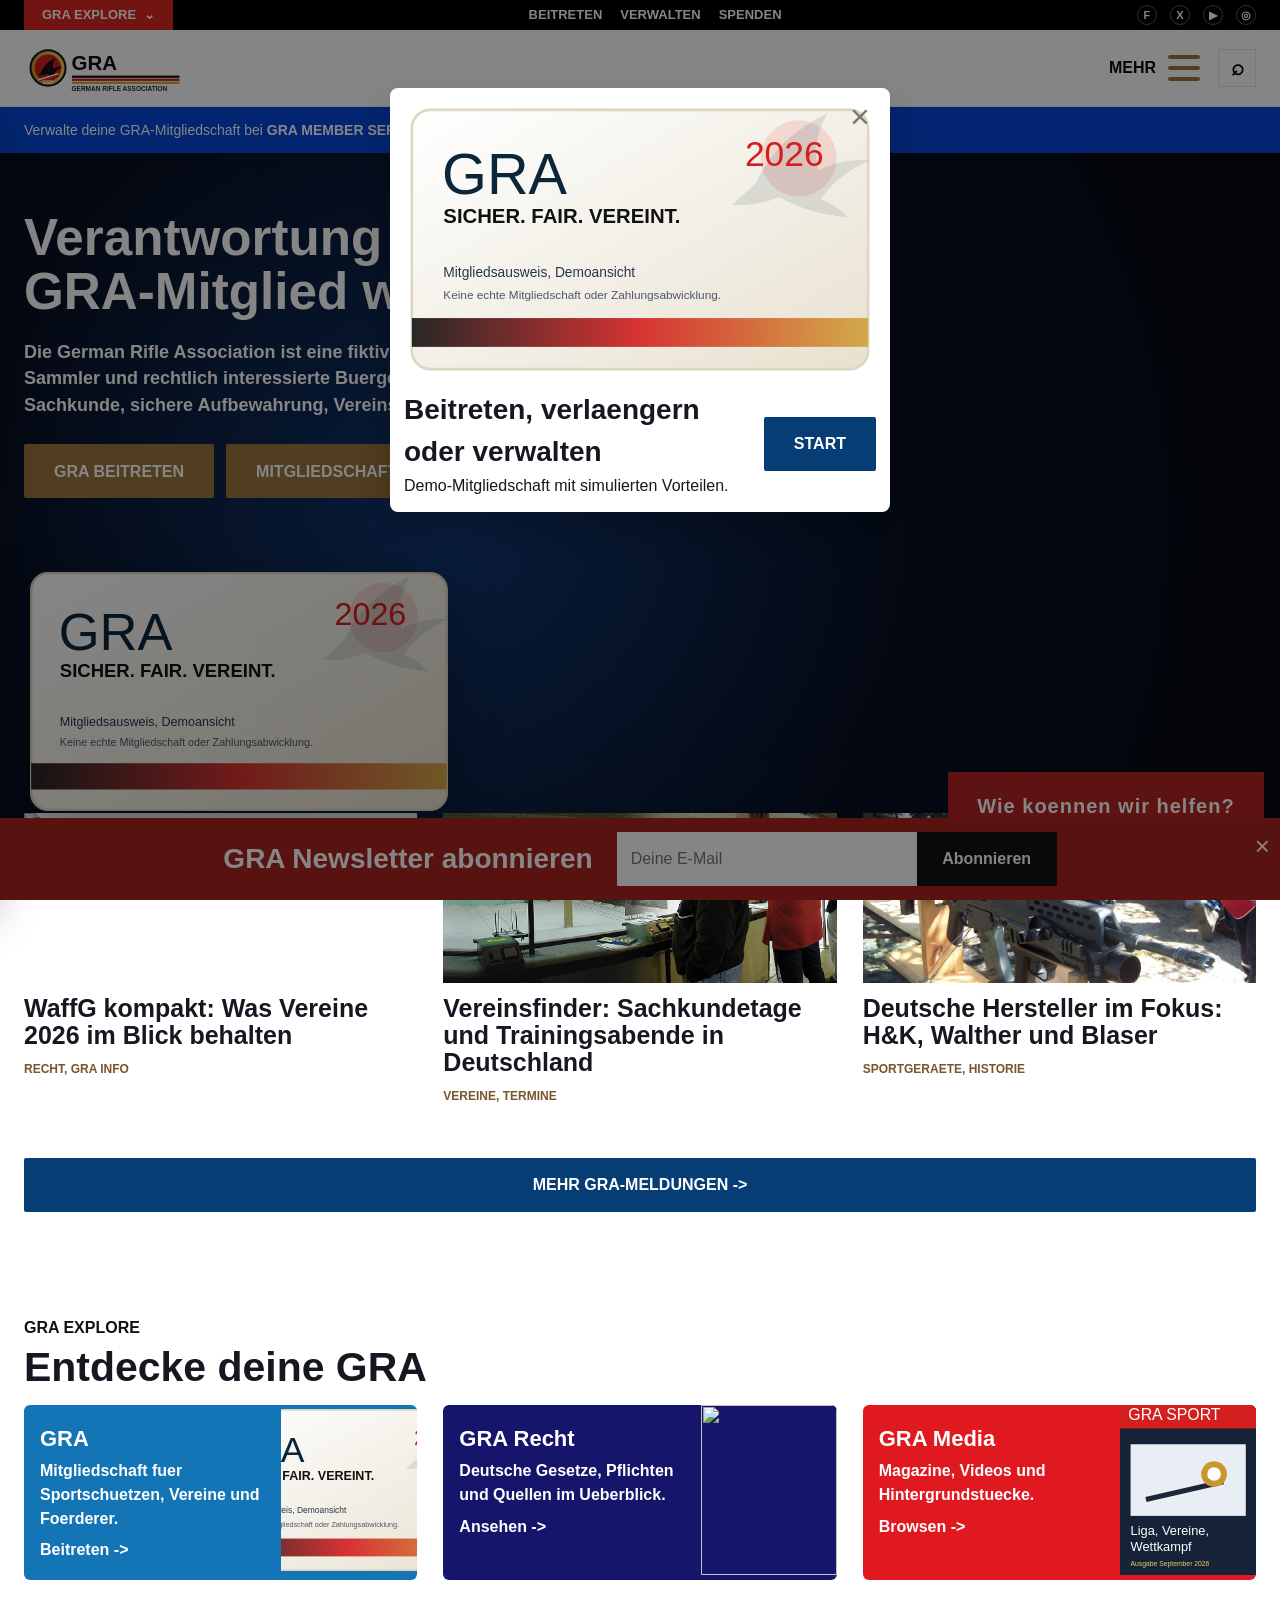
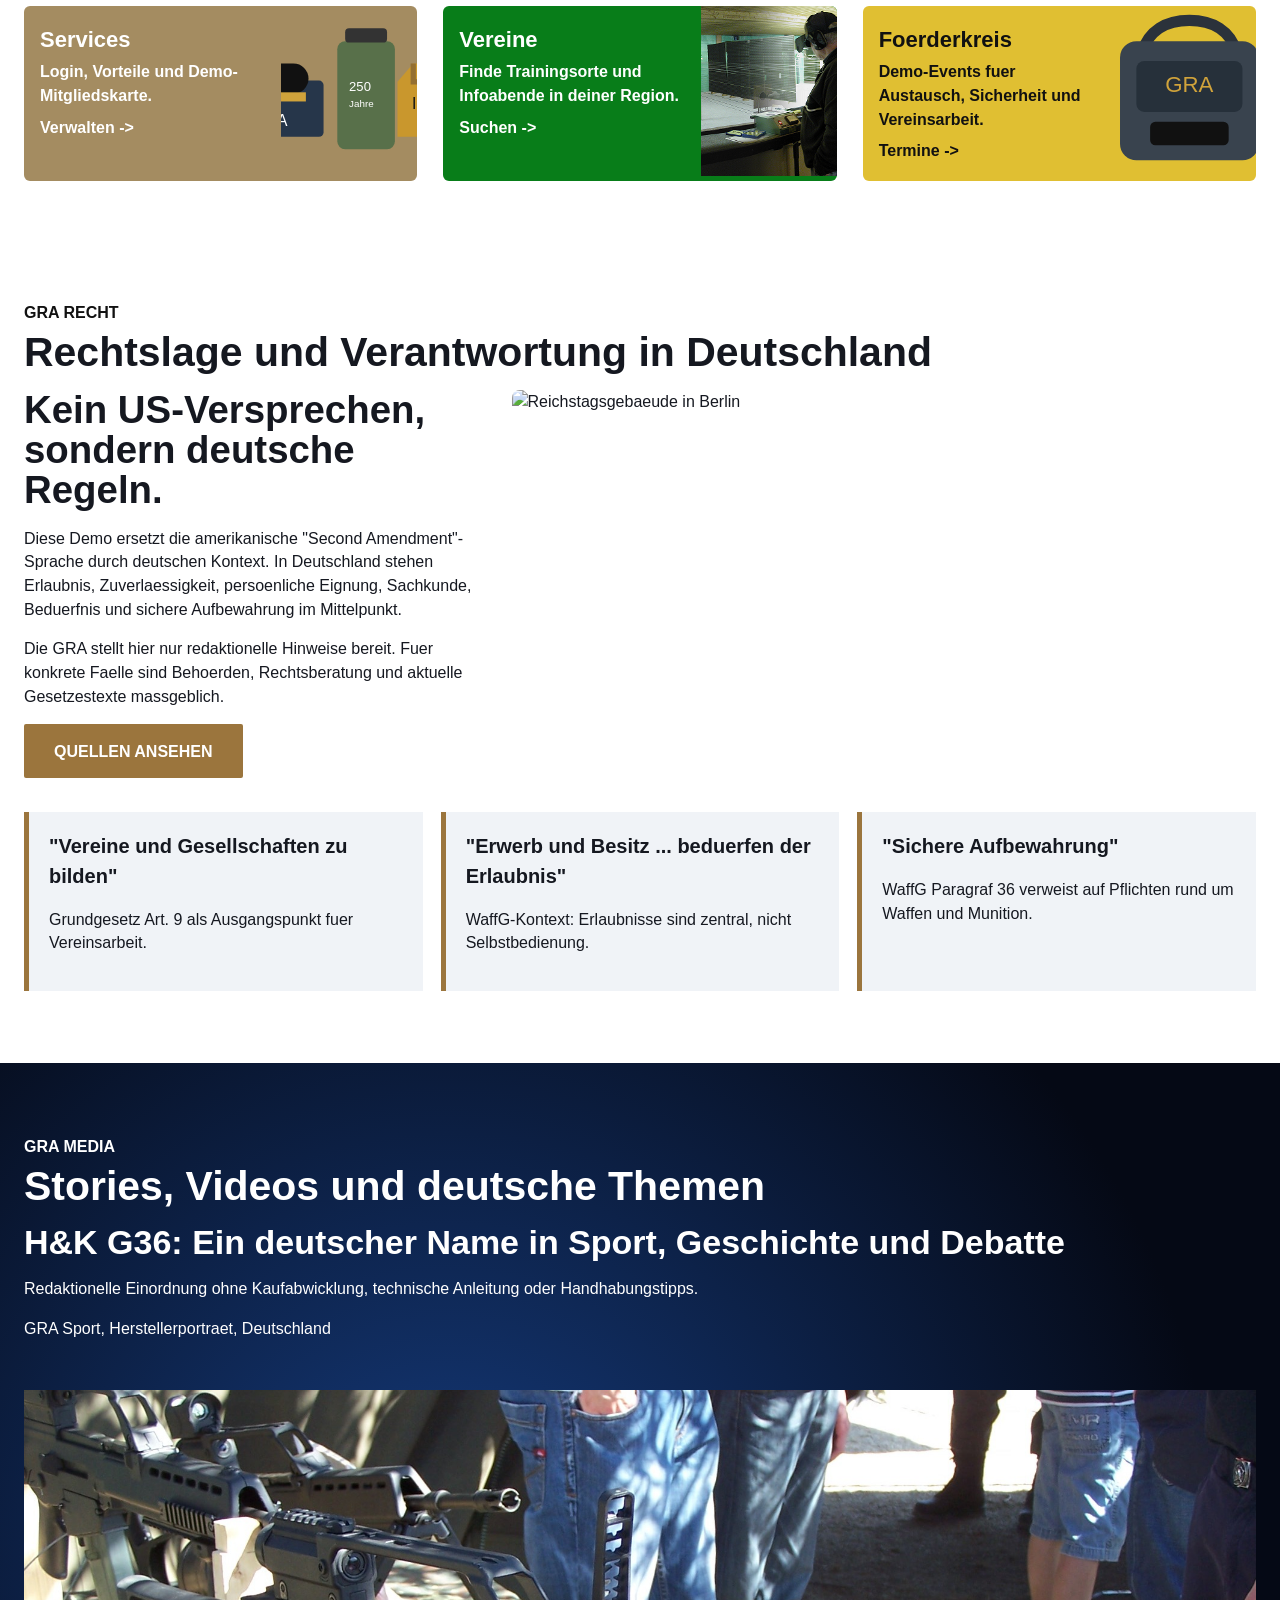
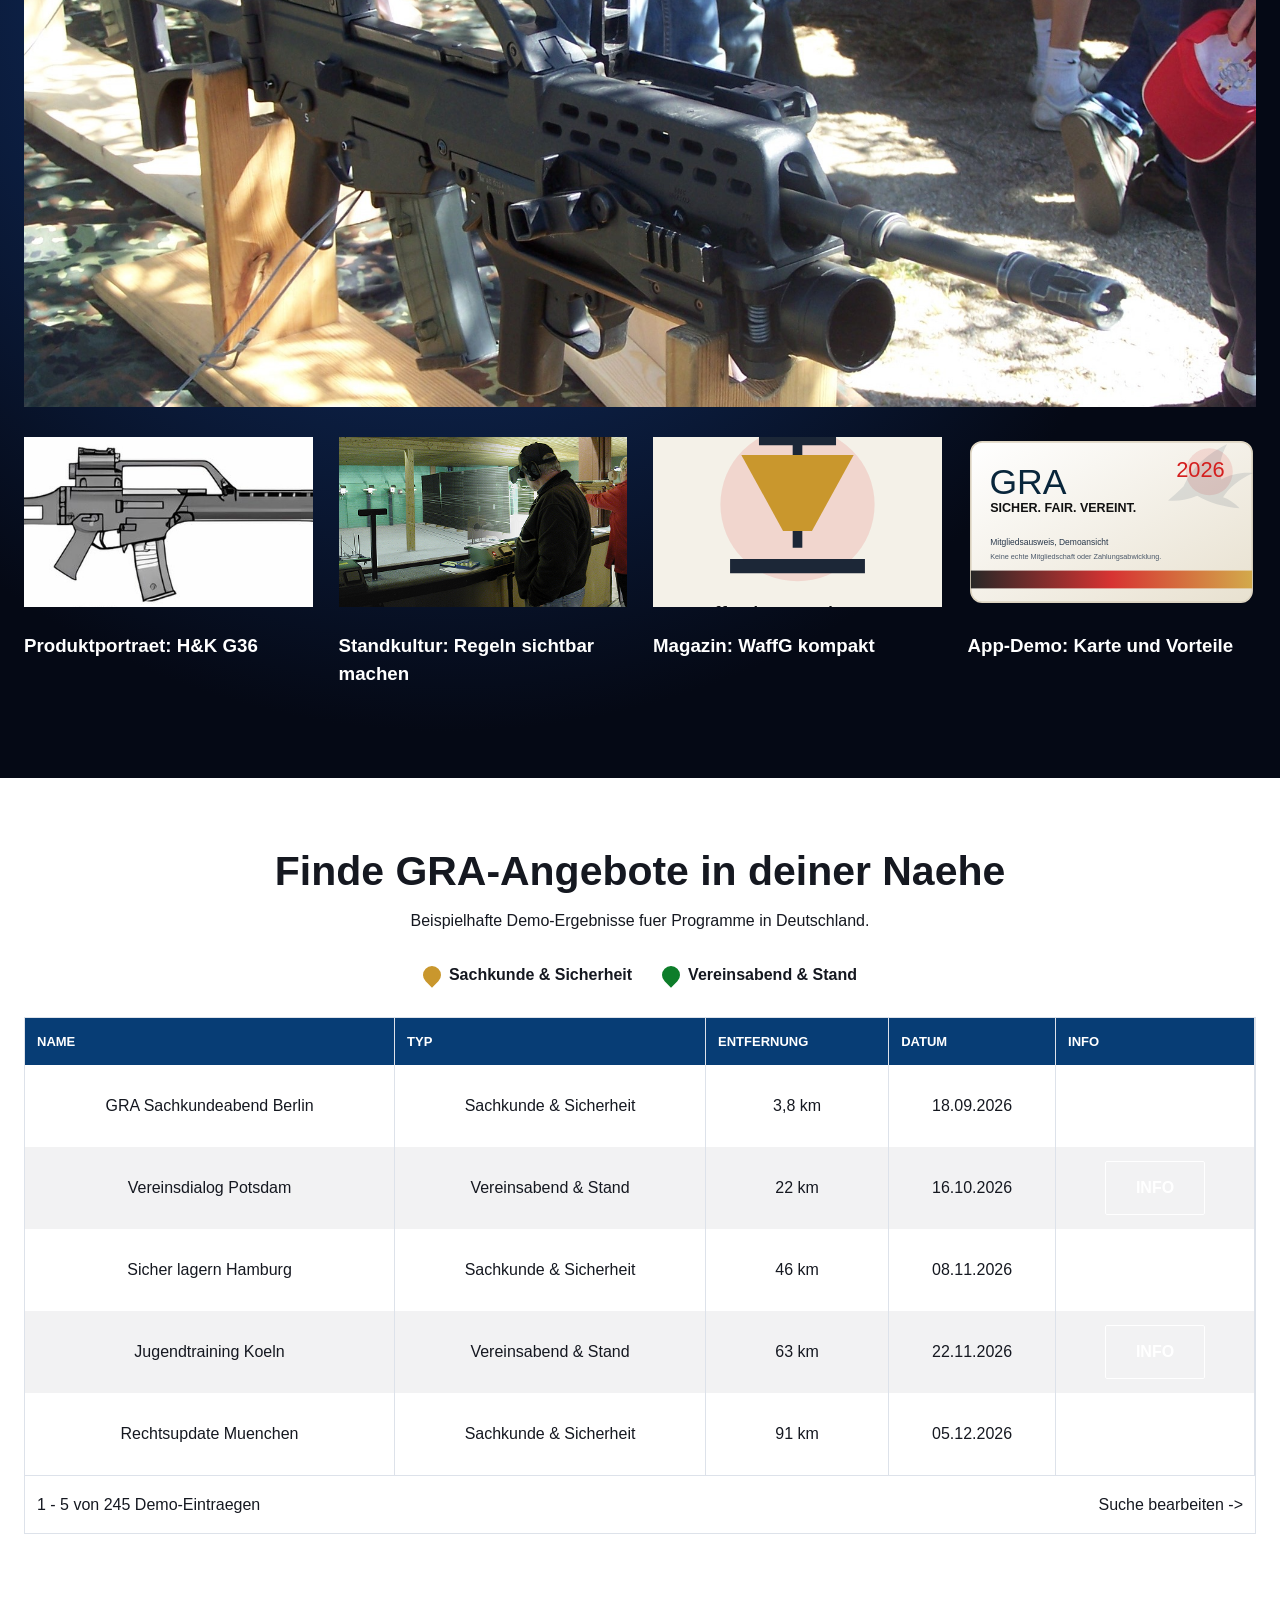
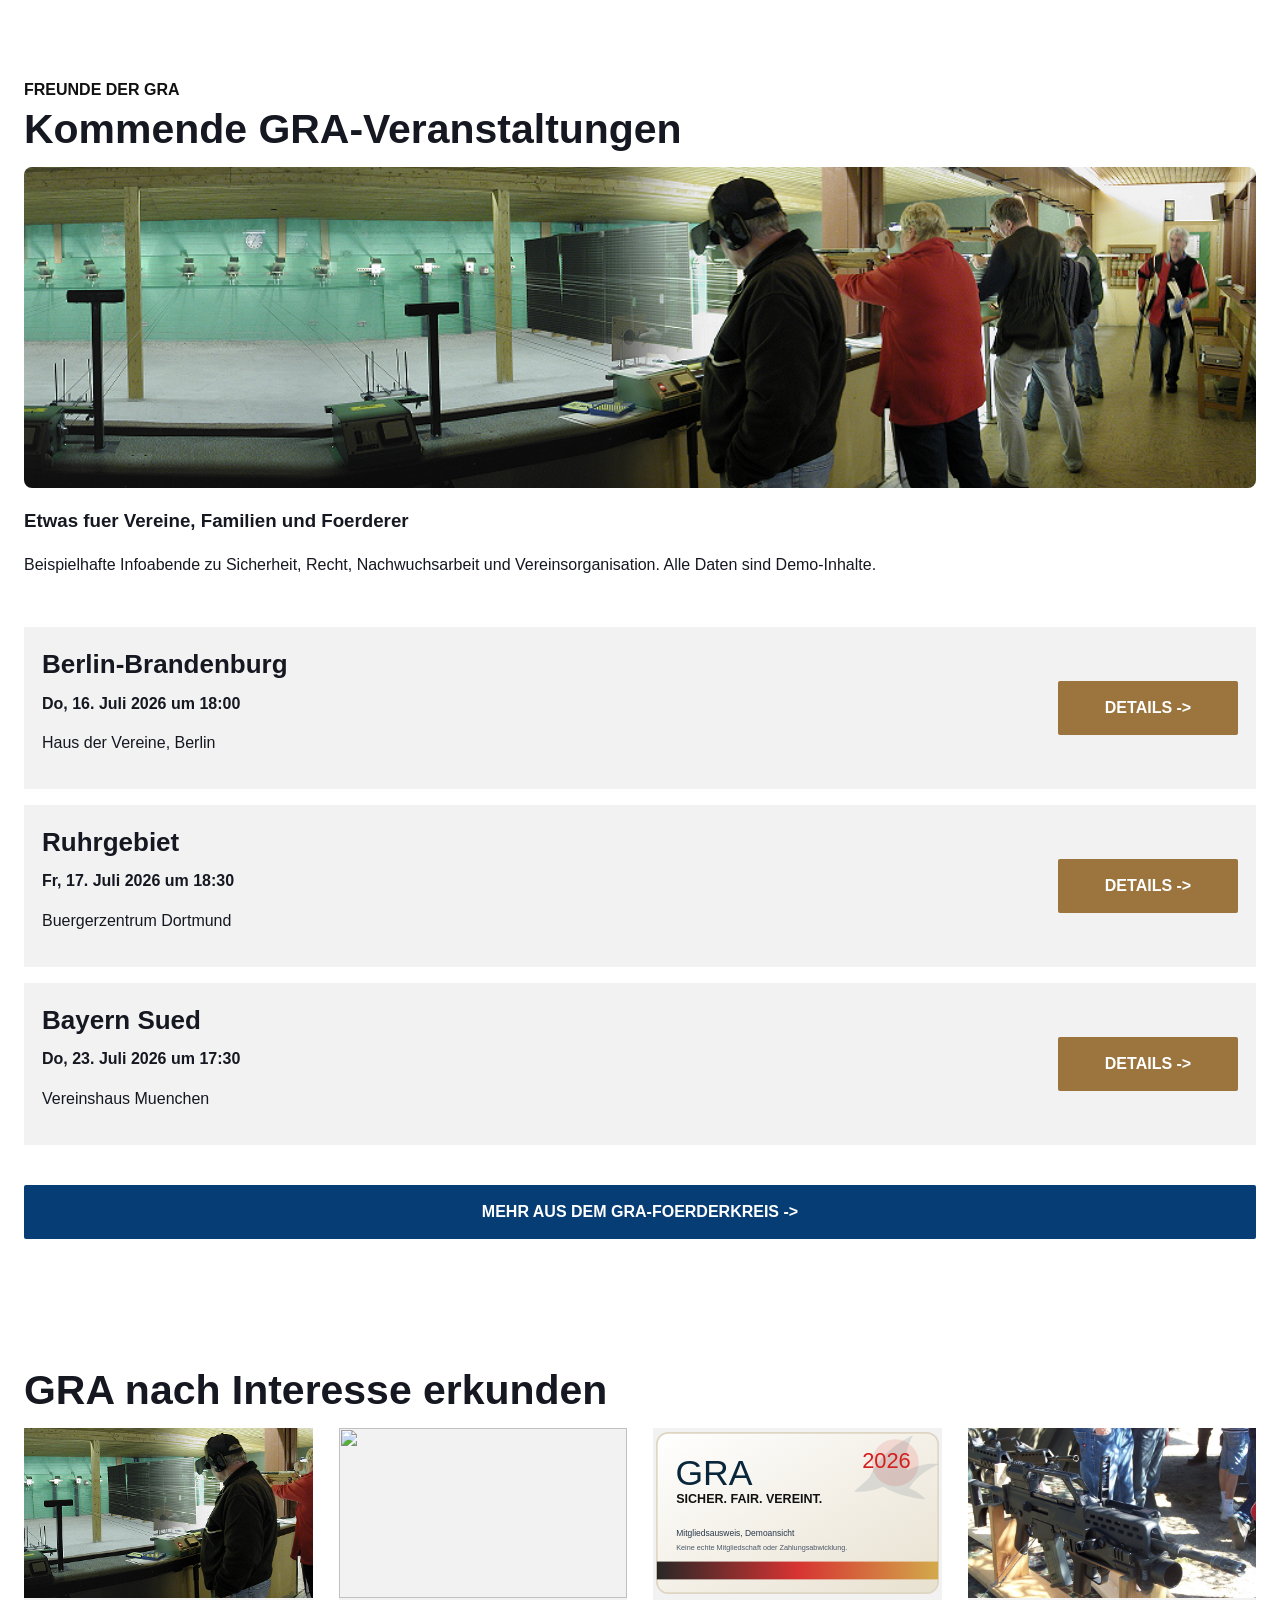
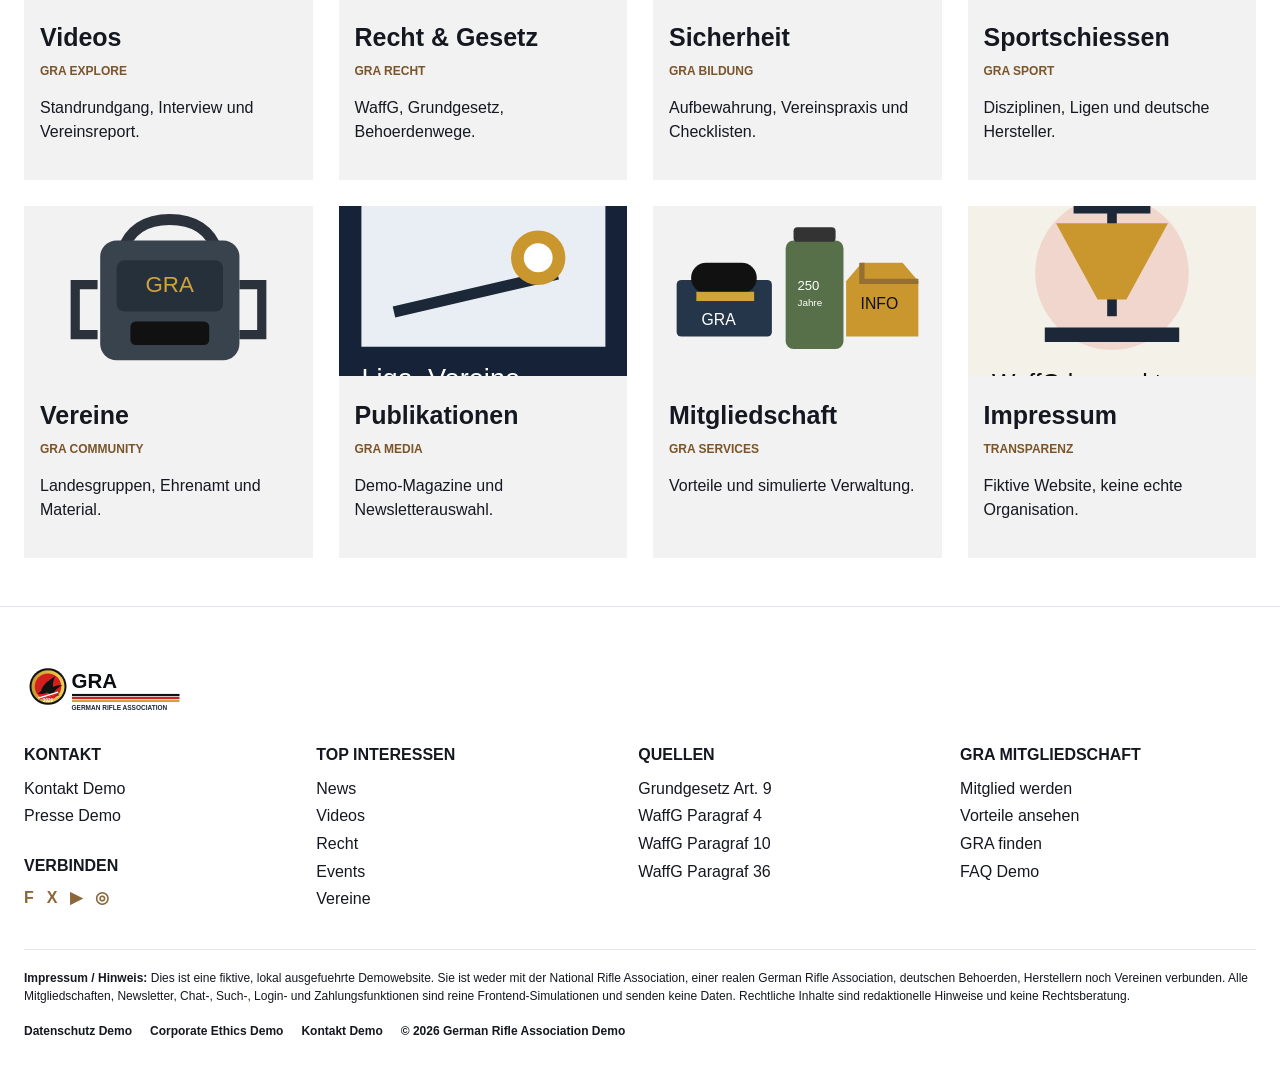
==== index.html @ ddbe0ff4 "Add files via upload" ====
<!doctype html>
<html lang="de">
<head>
  <meta charset="utf-8">
  <meta name="viewport" content="width=device-width, initial-scale=1">
  <title>GRA | German Rifle Association Demo</title>
  <meta name="description" content="Fiktive deutsche GRA-Demowebsite mit Newsletter, Suche, Mitgliedschaft, Finder und rechtlichem Kontext.">
  <link rel="icon" href="assets/favicon.svg" type="image/svg+xml">
  <link rel="stylesheet" href="styles.css">
</head>
<body data-page="home">
  <div class="top-strip">
    <div class="container">
      <a class="explore-brand" href="index.html">GRA EXPLORE <span aria-hidden="true">⌄</span></a>
      <nav class="top-links" aria-label="Schnellzugriff">
        <a href="join.html">Beitreten</a>
        <a href="member-services.html">Verwalten</a>
        <a href="join.html#payment">Spenden</a>
      </nav>
      <div class="social-row" aria-label="Social links">
        <span class="social-dot">f</span>
        <span class="social-dot">X</span>
        <span class="social-dot">▶</span>
        <span class="social-dot">◎</span>
      </div>
    </div>
  </div>

  <header class="main-nav" aria-label="Hauptnavigation">
    <div class="container">
      <a class="brand-logo" href="index.html" aria-label="GRA Startseite">
        <img src="assets/gra-logo.svg" alt="GRA German Rifle Association">
      </a>
      <nav class="nav-menu" aria-label="Themen">
        <div class="nav-item" data-menu="news">
          <button class="nav-trigger" type="button">News <span class="chev" aria-hidden="true"></span></button>
          <div class="mega-pop"></div>
        </div>
        <div class="nav-item" data-menu="videos">
          <button class="nav-trigger" type="button">Videos <span class="chev" aria-hidden="true"></span></button>
          <div class="mega-pop"></div>
        </div>
        <div class="nav-item" data-menu="legal">
          <button class="nav-trigger" type="button">Recht <span class="chev" aria-hidden="true"></span></button>
          <div class="mega-pop"></div>
        </div>
        <div class="nav-item" data-menu="safety">
          <button class="nav-trigger" type="button">Sicherheit <span class="chev" aria-hidden="true"></span></button>
          <div class="mega-pop"></div>
        </div>
        <div class="nav-item" data-menu="competitive">
          <button class="nav-trigger" type="button">Sportschiessen <span class="chev" aria-hidden="true"></span></button>
          <div class="mega-pop"></div>
        </div>
        <div class="nav-item" data-menu="clubs">
          <button class="nav-trigger" type="button">Vereine <span class="chev" aria-hidden="true"></span></button>
          <div class="mega-pop"></div>
        </div>
        <div class="nav-item" data-menu="events">
          <button class="nav-trigger" type="button">Events <span class="chev" aria-hidden="true"></span></button>
          <div class="mega-pop"></div>
        </div>
      </nav>
      <div class="nav-actions">
        <button class="more-btn" type="button" data-open-drawer>Mehr <span class="hamburger" aria-hidden="true"><span></span></span></button>
        <button class="icon-btn" type="button" data-open-search aria-label="Suche oeffnen">⌕</button>
      </div>
    </div>
  </header>

  <div class="member-ribbon">
    <div class="container">
      <span>Verwalte deine GRA-Mitgliedschaft bei <strong>GRA MEMBER SERVICES</strong></span>
      <a href="member-services.html">Einloggen</a>
    </div>
  </div>

  <main>
    <section class="hero">
      <div class="container">
        <div>
          <h1>Verantwortung schuetzen und GRA-Mitglied werden.</h1>
          <p>Die German Rifle Association ist eine fiktive Demo-Plattform fuer Sportschuetzen, Vereine, Sammler und rechtlich interessierte Buerger in Deutschland. Im Mittelpunkt stehen Sachkunde, sichere Aufbewahrung, Vereinsarbeit und transparente Informationen.</p>
          <div class="button-row">
            <a class="btn" href="join.html">GRA beitreten</a>
            <a class="btn" href="member-services.html">Mitgliedschaft verwalten</a>
          </div>
        </div>
        <div class="hero-card">
          <img src="assets/member-card.svg" alt="GRA Mitgliedskarte 2026">
        </div>
      </div>
    </section>

    <section class="featured-overlap">
      <div class="container">
        <div class="news-grid">
          <article class="news-card">
            <img src="assets/reichstag.jpg" alt="Reichstag in Berlin">
            <h2>WaffG kompakt: Was Vereine 2026 im Blick behalten</h2>
            <p class="meta">Recht, GRA Info</p>
          </article>
          <article class="news-card">
            <img src="assets/shooting-range.png" alt="Sportlicher Schiessstand">
            <h2>Vereinsfinder: Sachkundetage und Trainingsabende in Deutschland</h2>
            <p class="meta">Vereine, Termine</p>
          </article>
          <article class="news-card">
            <img src="assets/g36-detail.jpg" alt="H&K G36 Detailansicht">
            <h2>Deutsche Hersteller im Fokus: H&K, Walther und Blaser</h2>
            <p class="meta">Sportgeraete, Historie</p>
          </article>
        </div>
        <a class="btn blue full-button" href="#news">Mehr GRA-Meldungen -></a>
      </div>
    </section>

    <section class="section compact" id="discover">
      <div class="container">
        <p class="eyebrow">GRA Explore</p>
        <h2>Entdecke deine GRA</h2>
        <div class="tile-grid">
          <a class="service-tile tile-blue" href="join.html">
            <span class="tile-copy"><h3>GRA</h3><p>Mitgliedschaft fuer Sportschuetzen, Vereine und Foerderer.</p><strong>Beitreten -></strong></span>
            <img src="assets/member-card.svg" alt="">
          </a>
          <a class="service-tile tile-navy" href="#legal">
            <span class="tile-copy"><h3>GRA Recht</h3><p>Deutsche Gesetze, Pflichten und Quellen im Ueberblick.</p><strong>Ansehen -></strong></span>
            <img src="assets/reichstag.jpg" alt="">
          </a>
          <a class="service-tile tile-red" href="#media">
            <span class="tile-copy"><h3>GRA Media</h3><p>Magazine, Videos und Hintergrundstuecke.</p><strong>Browsen -></strong></span>
            <img src="assets/magazine-sport.svg" alt="">
          </a>
          <a class="service-tile tile-gold" href="member-services.html">
            <span class="tile-copy"><h3>Services</h3><p>Login, Vorteile und Demo-Mitgliedskarte.</p><strong>Verwalten -></strong></span>
            <img src="assets/gift-set.svg" alt="">
          </a>
          <a class="service-tile tile-green" href="find.html">
            <span class="tile-copy"><h3>Vereine</h3><p>Finde Trainingsorte und Infoabende in deiner Region.</p><strong>Suchen -></strong></span>
            <img src="assets/shooting-range.png" alt="">
          </a>
          <a class="service-tile tile-yellow" href="#events">
            <span class="tile-copy"><h3>Foerderkreis</h3><p>Demo-Events fuer Austausch, Sicherheit und Vereinsarbeit.</p><strong>Termine -></strong></span>
            <img src="assets/gift-backpack.svg" alt="">
          </a>
        </div>
      </div>
    </section>

    <section class="section" id="legal">
      <div class="container">
        <p class="eyebrow">GRA Recht</p>
        <h2>Rechtslage und Verantwortung in Deutschland</h2>
        <div class="legal-feature">
          <div>
            <h3 class="story-title">Kein US-Versprechen, sondern deutsche Regeln.</h3>
            <p>Diese Demo ersetzt die amerikanische "Second Amendment"-Sprache durch deutschen Kontext. In Deutschland stehen Erlaubnis, Zuverlaessigkeit, persoenliche Eignung, Sachkunde, Beduerfnis und sichere Aufbewahrung im Mittelpunkt.</p>
            <p>Die GRA stellt hier nur redaktionelle Hinweise bereit. Fuer konkrete Faelle sind Behoerden, Rechtsberatung und aktuelle Gesetzestexte massgeblich.</p>
            <a class="btn" href="#sources">Quellen ansehen</a>
          </div>
          <img src="assets/reichstag.jpg" alt="Reichstagsgebaeude in Berlin">
        </div>
        <div class="quote-grid">
          <article class="law-quote">
            <blockquote>"Vereine und Gesellschaften zu bilden"</blockquote>
            <p>Grundgesetz Art. 9 als Ausgangspunkt fuer Vereinsarbeit.</p>
          </article>
          <article class="law-quote">
            <blockquote>"Erwerb und Besitz ... beduerfen der Erlaubnis"</blockquote>
            <p>WaffG-Kontext: Erlaubnisse sind zentral, nicht Selbstbedienung.</p>
          </article>
          <article class="law-quote">
            <blockquote>"Sichere Aufbewahrung"</blockquote>
            <p>WaffG Paragraf 36 verweist auf Pflichten rund um Waffen und Munition.</p>
          </article>
        </div>
      </div>
    </section>

    <section class="section dark" id="media">
      <div class="container">
        <p class="eyebrow">GRA Media</p>
        <h2>Stories, Videos und deutsche Themen</h2>
        <div class="media-layout">
          <div class="media-lead">
            <h3>H&K G36: Ein deutscher Name in Sport, Geschichte und Debatte</h3>
            <p>Redaktionelle Einordnung ohne Kaufabwicklung, technische Anleitung oder Handhabungstipps.</p>
            <p class="meta">GRA Sport, Herstellerportraet, Deutschland</p>
          </div>
          <img src="assets/g36-detail.jpg" alt="Detailfoto eines H&K G36">
        </div>
        <div class="media-thumbs">
          <article>
            <img src="assets/g36.jpg" alt="H&K G36">
            <h3>Produktportraet: H&K G36</h3>
          </article>
          <article>
            <img src="assets/shooting-range.png" alt="Schuetzenstand">
            <h3>Standkultur: Regeln sichtbar machen</h3>
          </article>
          <article>
            <img src="assets/magazine-law.svg" alt="GRA Recht Magazin">
            <h3>Magazin: WaffG kompakt</h3>
          </article>
          <article>
            <img src="assets/member-card.svg" alt="GRA App Demo">
            <h3>App-Demo: Karte und Vorteile</h3>
          </article>
        </div>
      </div>
    </section>

    <section class="section" id="find-near">
      <div class="container find-panel">
        <h2>Finde GRA-Angebote in deiner Naehe</h2>
        <p>Beispielhafte Demo-Ergebnisse fuer Programme in Deutschland.</p>
        <div class="legend-row">
          <span class="pin">Sachkunde & Sicherheit</span>
          <span class="pin green">Vereinsabend & Stand</span>
        </div>
        <div class="table-wrap">
          <table>
            <thead>
              <tr><th>Name</th><th>Typ</th><th>Entfernung</th><th>Datum</th><th>Info</th></tr>
            </thead>
            <tbody>
              <tr><td>GRA Sachkundeabend Berlin</td><td>Sachkunde & Sicherheit</td><td>3,8 km</td><td>18.09.2026</td><td><button data-info class="btn outline">Info</button></td></tr>
              <tr><td>Vereinsdialog Potsdam</td><td>Vereinsabend & Stand</td><td>22 km</td><td>16.10.2026</td><td><button data-info class="btn outline">Info</button></td></tr>
              <tr><td>Sicher lagern Hamburg</td><td>Sachkunde & Sicherheit</td><td>46 km</td><td>08.11.2026</td><td><button data-info class="btn outline">Info</button></td></tr>
              <tr><td>Jugendtraining Koeln</td><td>Vereinsabend & Stand</td><td>63 km</td><td>22.11.2026</td><td><button data-info class="btn outline">Info</button></td></tr>
              <tr><td>Rechtsupdate Muenchen</td><td>Sachkunde & Sicherheit</td><td>91 km</td><td>05.12.2026</td><td><button data-info class="btn outline">Info</button></td></tr>
            </tbody>
          </table>
        </div>
        <div class="pagination"><span>1 - 5 von 245 Demo-Eintraegen</span><a href="find.html">Suche bearbeiten -></a></div>
      </div>
    </section>

    <section class="section" id="events">
      <div class="container">
        <p class="eyebrow">Freunde der GRA</p>
        <h2>Kommende GRA-Veranstaltungen</h2>
        <div class="events-layout">
          <div>
            <img src="assets/shooting-range.png" alt="Sportlicher Schiessstand">
            <h3>Etwas fuer Vereine, Familien und Foerderer</h3>
            <p>Beispielhafte Infoabende zu Sicherheit, Recht, Nachwuchsarbeit und Vereinsorganisation. Alle Daten sind Demo-Inhalte.</p>
          </div>
          <div class="event-list">
            <article class="event-item">
              <div><h3>Berlin-Brandenburg</h3><strong>Do, 16. Juli 2026 um 18:00</strong><p>Haus der Vereine, Berlin</p></div>
              <a class="btn" href="find.html">Details -></a>
            </article>
            <article class="event-item">
              <div><h3>Ruhrgebiet</h3><strong>Fr, 17. Juli 2026 um 18:30</strong><p>Buergerzentrum Dortmund</p></div>
              <a class="btn" href="find.html">Details -></a>
            </article>
            <article class="event-item">
              <div><h3>Bayern Sued</h3><strong>Do, 23. Juli 2026 um 17:30</strong><p>Vereinshaus Muenchen</p></div>
              <a class="btn" href="find.html">Details -></a>
            </article>
          </div>
        </div>
        <a class="btn blue full-button" href="find.html">Mehr aus dem GRA-Foerderkreis -></a>
      </div>
    </section>

    <section class="section compact" id="news">
      <div class="container">
        <h2>GRA nach Interesse erkunden</h2>
        <div class="interest-grid">
          <article class="interest-card">
            <img src="assets/shooting-range.png" alt="">
            <div class="copy"><h3>Videos</h3><p class="meta">GRA Explore</p><p>Standrundgang, Interview und Vereinsreport.</p></div>
          </article>
          <article class="interest-card">
            <img src="assets/reichstag.jpg" alt="">
            <div class="copy"><h3>Recht & Gesetz</h3><p class="meta">GRA Recht</p><p>WaffG, Grundgesetz, Behoerdenwege.</p></div>
          </article>
          <article class="interest-card">
            <img src="assets/member-card.svg" alt="">
            <div class="copy"><h3>Sicherheit</h3><p class="meta">GRA Bildung</p><p>Aufbewahrung, Vereinspraxis und Checklisten.</p></div>
          </article>
          <article class="interest-card">
            <img src="assets/g36-detail.jpg" alt="">
            <div class="copy"><h3>Sportschiessen</h3><p class="meta">GRA Sport</p><p>Disziplinen, Ligen und deutsche Hersteller.</p></div>
          </article>
          <article class="interest-card">
            <img src="assets/gift-backpack.svg" alt="">
            <div class="copy"><h3>Vereine</h3><p class="meta">GRA Community</p><p>Landesgruppen, Ehrenamt und Material.</p></div>
          </article>
          <article class="interest-card">
            <img src="assets/magazine-sport.svg" alt="">
            <div class="copy"><h3>Publikationen</h3><p class="meta">GRA Media</p><p>Demo-Magazine und Newsletterauswahl.</p></div>
          </article>
          <article class="interest-card">
            <img src="assets/gift-set.svg" alt="">
            <div class="copy"><h3>Mitgliedschaft</h3><p class="meta">GRA Services</p><p>Vorteile und simulierte Verwaltung.</p></div>
          </article>
          <article class="interest-card">
            <img src="assets/magazine-law.svg" alt="">
            <div class="copy"><h3>Impressum</h3><p class="meta">Transparenz</p><p>Fiktive Website, keine echte Organisation.</p></div>
          </article>
        </div>
      </div>
    </section>
  </main>

  <footer class="site-footer" id="sources">
    <div class="container">
      <img class="footer-logo" src="assets/gra-logo.svg" alt="GRA">
      <div class="footer-grid">
        <div>
          <p class="footer-heading">Kontakt</p>
          <ul class="footer-list">
            <li><a href="#sources">Kontakt Demo</a></li>
            <li><a href="#sources">Presse Demo</a></li>
          </ul>
          <p class="footer-heading" style="margin-top: 24px;">Verbinden</p>
          <div class="social-row" style="color:#8b6739;"><span>f</span><span>X</span><span>▶</span><span>◎</span></div>
        </div>
        <div>
          <p class="footer-heading">Top Interessen</p>
          <ul class="footer-list">
            <li><a href="#news">News</a></li>
            <li><a href="#media">Videos</a></li>
            <li><a href="#legal">Recht</a></li>
            <li><a href="#events">Events</a></li>
            <li><a href="#find-near">Vereine</a></li>
          </ul>
        </div>
        <div>
          <p class="footer-heading">Quellen</p>
          <ul class="footer-list">
            <li><a href="https://www.gesetze-im-internet.de/gg/art_9.html">Grundgesetz Art. 9</a></li>
            <li><a href="https://www.gesetze-im-internet.de/waffg_2002/__4.html">WaffG Paragraf 4</a></li>
            <li><a href="https://www.gesetze-im-internet.de/waffg_2002/__10.html">WaffG Paragraf 10</a></li>
            <li><a href="https://www.gesetze-im-internet.de/waffg_2002/__36.html">WaffG Paragraf 36</a></li>
          </ul>
        </div>
        <div>
          <p class="footer-heading">GRA Mitgliedschaft</p>
          <ul class="footer-list">
            <li><a href="join.html">Mitglied werden</a></li>
            <li><a href="member-services.html">Vorteile ansehen</a></li>
            <li><a href="find.html">GRA finden</a></li>
            <li><a href="#sources">FAQ Demo</a></li>
          </ul>
        </div>
      </div>
      <div class="disclaimer">
        <strong>Impressum / Hinweis:</strong> Dies ist eine fiktive, lokal ausgefuehrte Demowebsite. Sie ist weder mit der National Rifle Association, einer realen German Rifle Association, deutschen Behoerden, Herstellern noch Vereinen verbunden. Alle Mitgliedschaften, Newsletter, Chat-, Such-, Login- und Zahlungsfunktionen sind reine Frontend-Simulationen und senden keine Daten. Rechtliche Inhalte sind redaktionelle Hinweise und keine Rechtsberatung.
        <div class="legal-links">
          <a href="#sources">Datenschutz Demo</a>
          <a href="#sources">Corporate Ethics Demo</a>
          <a href="#sources">Kontakt Demo</a>
          <span>© 2026 German Rifle Association Demo</span>
        </div>
      </div>
    </div>
  </footer>

  <div class="promo-backdrop" id="promo" aria-modal="true" role="dialog" aria-label="Mitgliedschaftsangebot">
    <div class="promo-modal">
      <button class="close-x" type="button" data-close-promo aria-label="Popup schliessen">&times;</button>
      <img src="assets/member-card.svg" alt="GRA Mitgliedschaft 2026">
      <div class="promo-caption">
        <div><h2>Beitreten, verlaengern oder verwalten</h2><p>Demo-Mitgliedschaft mit simulierten Vorteilen.</p></div>
        <a class="btn blue" href="join.html">Start</a>
      </div>
    </div>
  </div>

  <div class="newsletter-bar" id="newsletterBar">
    <div class="container">
      <button class="bar-close" type="button" data-close-newsletter aria-label="Newsletter schliessen">&times;</button>
      <h2>GRA Newsletter abonnieren</h2>
      <form class="newsletter-form" id="newsletterForm">
        <input id="newsletterEmail" type="email" placeholder="Deine E-Mail" autocomplete="email">
        <button type="submit">Abonnieren</button>
      </form>
    </div>
  </div>

  <div class="interest-panel" id="interestPanel" role="dialog" aria-label="Newsletter Interessen">
    <button class="bar-close" id="closeInterestPanel" type="button" aria-label="Interessen schliessen">&times;</button>
    <div class="container">
      <h2>Fast geschafft: Waehle deine GRA-Newsletter-Interessen</h2>
      <div class="interest-columns">
        <div class="check-list">
          <strong>Interessengebiete:</strong>
          <label><input type="checkbox"> Vereine & Landesgruppen</label>
          <label><input type="checkbox"> Sportschiessen</label>
          <label><input type="checkbox"> Sachkunde</label>
          <label><input type="checkbox"> Jagd & Brauchtum</label>
          <label><input type="checkbox"> Mitgliedschaft</label>
        </div>
        <div class="check-list">
          <strong>&nbsp;</strong>
          <label><input type="checkbox"> Recht & Gesetzgebung</label>
          <label><input type="checkbox"> Freizeit & Training</label>
          <label><input type="checkbox"> Sicherheit & Aufbewahrung</label>
          <label><input type="checkbox"> Frauen im Verein</label>
          <label><input type="checkbox"> Jugendinteressen</label>
        </div>
        <div class="check-list">
          <strong>GRA Publikationen:</strong>
          <label><input type="checkbox"> GRA Sport</label>
          <label><input type="checkbox"> GRA Recht</label>
          <label><input type="checkbox"> GRA Vereinsbrief</label>
          <label><input type="checkbox"> GRA Geschichte</label>
        </div>
      </div>
      <button class="btn dark" id="saveInterests" type="button">Mindestens ein Interesse auswaehlen</button>
    </div>
  </div>

  <div class="success-bar hidden" id="successBar">
    <div class="container">
      <button class="bar-close" type="button" data-close-newsletter aria-label="Bestaetigung schliessen">&times;</button>
      <h2>Deine Interessen sind gespeichert. Demo: Es wird keine E-Mail versendet.</h2>
    </div>
  </div>

  <div class="chat-widget" id="chatWidget">
    <div class="chat-prompt">
      <h3>Wie koennen wir helfen?</h3>
      <div class="chat-actions">
        <button id="dismissChat" type="button">Schliessen</button>
        <button id="chatNow" type="button">Chat starten</button>
      </div>
    </div>
    <button class="chat-button" id="liveChatButton" type="button">▰ Live Chat</button>
  </div>

  <div class="drawer-backdrop" id="drawerBackdrop"></div>
  <aside class="drawer" id="drawer" aria-label="Mehr Menue">
    <div class="drawer-main">
      <div class="drawer-head">
        <h2>Quick Links</h2>
        <button class="drawer-close" type="button" data-close-drawer aria-label="Menue schliessen">&times;</button>
      </div>
      <div class="drawer-panel">
        <a class="drawer-row" href="join.html">GRA-Mitgliedschaft waehlen</a>
        <a class="drawer-row" href="member-services.html">Mitgliedschaft pruefen</a>
      </div>
      <div class="drawer-panel">
        <h3>Interessen</h3>
        <button class="drawer-row" type="button" data-sub="latest-news">Aktuelle Meldungen <span>›</span></button>
        <button class="drawer-row" type="button" data-sub="latest-videos">Videos <span>›</span></button>
        <button class="drawer-row" type="button" data-sub="legislative">Recht & Gesetz <span>›</span></button>
        <button class="drawer-row" type="button" data-sub="safety">Sicherheit <span>›</span></button>
        <button class="drawer-row" type="button" data-sub="competitive">Sportschiessen <span>›</span></button>
        <button class="drawer-row" type="button" data-sub="clubs">Vereine <span>›</span></button>
        <button class="drawer-row" type="button" data-sub="events">Events <span>›</span></button>
        <button class="drawer-row" type="button" data-sub="shopping">Service <span>›</span></button>
      </div>
    </div>
  </aside>

  <div class="search-overlay" id="searchOverlay">
    <form class="container" id="searchForm">
      <input id="siteSearch" type="search" placeholder="GRA durchsuchen">
      <button type="submit">Suchen</button>
      <button class="search-close" id="searchClose" type="button" aria-label="Suche schliessen">&times;</button>
    </form>
  </div>

  <div class="toast" id="toast" role="status" aria-live="polite"></div>
  <script src="script.js"></script>
</body>
</html>
---- styles.css ----
:root {
  --black: #08090b;
  --ink: #151820;
  --muted: #627085;
  --paper: #ffffff;
  --soft: #f4f5f7;
  --line: #d9dee7;
  --blue: #0646d8;
  --navy: #06142b;
  --navy-2: #0b2248;
  --red: #b22520;
  --red-2: #d92620;
  --gold: #9b753d;
  --gold-2: #c9972d;
  --green: #0d7d2a;
  --shadow: 0 18px 40px rgba(0, 0, 0, .22);
  --max: 1294px;
}

* {
  box-sizing: border-box;
}

html {
  scroll-behavior: smooth;
}

body {
  margin: 0;
  font-family: Arial, Helvetica, sans-serif;
  color: var(--ink);
  background: var(--paper);
  line-height: 1.48;
  overflow-x: hidden;
}

body.drawer-open {
  overflow-x: hidden;
}

a {
  color: inherit;
  text-decoration: none;
}

button,
input,
select,
textarea {
  font: inherit;
}

button {
  cursor: pointer;
}

img {
  max-width: 100%;
}

.container {
  width: min(var(--max), calc(100% - 48px));
  margin: 0 auto;
}

.top-strip {
  height: 30px;
  background: #000;
  color: #fff;
  font-size: 13px;
}

.top-strip .container,
.main-nav .container,
.member-ribbon .container {
  display: flex;
  align-items: center;
}

.top-strip .container {
  justify-content: space-between;
  height: 100%;
}

.explore-brand {
  display: inline-flex;
  align-items: center;
  gap: 8px;
  height: 30px;
  padding: 0 18px;
  background: var(--red-2);
  font-weight: 900;
  letter-spacing: 0;
}

.top-links,
.social-row {
  display: flex;
  align-items: center;
  gap: 18px;
  font-weight: 800;
  text-transform: uppercase;
}

.social-row {
  gap: 13px;
}

.social-dot {
  display: inline-flex;
  align-items: center;
  justify-content: center;
  width: 20px;
  height: 20px;
  border-radius: 50%;
  border: 1px solid rgba(255, 255, 255, .35);
  font-size: 11px;
}

.main-nav {
  position: sticky;
  top: 0;
  z-index: 50;
  min-height: 86px;
  background: #fff;
  border-bottom: 1px solid #edf0f5;
}

.main-nav .container {
  min-height: 86px;
  justify-content: space-between;
  gap: 28px;
}

.brand-logo {
  flex: 0 0 auto;
  display: inline-flex;
  align-items: center;
  width: 224px;
}

.brand-logo img {
  display: block;
  width: 100%;
  height: auto;
}

.nav-menu {
  display: flex;
  align-items: stretch;
  justify-content: flex-end;
  gap: 0;
  flex: 1;
  min-height: 86px;
}

.nav-item {
  position: relative;
  display: flex;
}

.nav-trigger,
.icon-btn,
.more-btn {
  border: 0;
  background: transparent;
  color: var(--black);
  font-weight: 900;
  text-transform: uppercase;
}

.nav-trigger {
  display: flex;
  align-items: center;
  gap: 7px;
  height: 86px;
  padding: 0 14px;
  border-left: 1px solid transparent;
  border-right: 1px solid transparent;
}

.nav-item.open .nav-trigger,
.nav-trigger:hover {
  background: #f0f2f5;
  border-color: #dce7fb;
}

.chev {
  display: inline-block;
  width: 8px;
  height: 8px;
  border-right: 2px solid var(--gold);
  border-bottom: 2px solid var(--gold);
  transform: rotate(45deg) translateY(-2px);
}

.nav-item.open .chev {
  transform: rotate(225deg) translateY(-1px);
}

.mega-pop {
  position: absolute;
  left: 0;
  top: 86px;
  display: none;
  width: 350px;
  background: #ededee;
  border-left: 1px solid #cdd5e2;
  border-right: 1px solid #cdd5e2;
  box-shadow: var(--shadow);
  z-index: 55;
}

.nav-item.open .mega-pop {
  display: block;
}

.mega-pop .view-all,
.drawer .view-all {
  display: flex;
  align-items: center;
  justify-content: center;
  width: calc(100% - 40px);
  margin: 28px 20px 26px;
  min-height: 38px;
  background: var(--gold);
  color: #fff;
  font-weight: 900;
  text-transform: uppercase;
}

.mega-section {
  border-top: 1px solid #cbd0d7;
  padding: 18px 20px 22px;
}

.mega-section h3,
.drawer-panel h3 {
  margin: 0 0 15px;
  font-size: 24px;
}

.mega-list,
.drawer-list,
.footer-list {
  list-style: none;
  padding: 0;
  margin: 0;
}

.mega-list li,
.drawer-list li {
  margin: 0;
}

.mega-list a,
.drawer-list a {
  display: block;
  padding: 10px 0;
  font-weight: 900;
  text-transform: uppercase;
}

.nav-actions {
  display: flex;
  align-items: center;
  gap: 10px;
  margin-left: 12px;
}

.more-btn {
  display: inline-flex;
  align-items: center;
  gap: 12px;
  min-height: 48px;
  padding: 0 8px;
}

.hamburger,
.close-bars {
  position: relative;
  display: inline-block;
  width: 32px;
  height: 26px;
}

.hamburger::before,
.hamburger::after,
.hamburger span {
  position: absolute;
  left: 0;
  width: 32px;
  height: 4px;
  border-radius: 4px;
  background: var(--gold);
  content: "";
}

.hamburger::before {
  top: 0;
}

.hamburger span {
  top: 11px;
}

.hamburger::after {
  bottom: 0;
}

.close-bars::before,
.close-bars::after {
  position: absolute;
  top: 11px;
  left: -1px;
  width: 34px;
  height: 4px;
  background: var(--gold);
  content: "";
}

.close-bars::before {
  transform: rotate(45deg);
}

.close-bars::after {
  transform: rotate(-45deg);
}

.icon-btn {
  display: inline-flex;
  align-items: center;
  justify-content: center;
  width: 38px;
  height: 38px;
  border: 1px solid #e1e5ec;
  font-size: 22px;
}

.member-ribbon {
  background: var(--blue);
  color: #fff;
  min-height: 46px;
  font-size: 14px;
}

.member-ribbon .container {
  min-height: 46px;
  gap: 10px;
}

.member-ribbon strong {
  font-weight: 900;
}

.member-ribbon a {
  text-decoration: underline;
  margin-left: 12px;
}

.hero {
  background: radial-gradient(circle at 35% 50%, #113773, #071022 52%, #05070d);
  color: #fff;
  min-height: 432px;
}

.hero .container {
  display: grid;
  grid-template-columns: minmax(0, 1.35fr) minmax(340px, .65fr);
  align-items: center;
  gap: 68px;
  padding: 58px 0 70px;
}

.hero h1 {
  margin: 0 0 20px;
  max-width: 820px;
  font-size: clamp(36px, 4vw, 58px);
  line-height: 1.05;
  letter-spacing: 0;
}

.hero p {
  max-width: 810px;
  margin: 0 0 26px;
  font-size: 18px;
  font-weight: 700;
}

.button-row {
  display: flex;
  align-items: center;
  gap: 12px;
  flex-wrap: wrap;
}

.btn {
  display: inline-flex;
  align-items: center;
  justify-content: center;
  min-height: 54px;
  padding: 0 30px;
  border: 0;
  border-radius: 2px;
  background: var(--gold);
  color: #fff;
  font-weight: 900;
  text-transform: uppercase;
}

.btn.red {
  background: var(--red-2);
}

.btn.blue {
  background: #073d75;
}

.btn.dark {
  background: #111;
}

.btn.outline {
  border: 1px solid currentColor;
  background: transparent;
}

.btn.wide {
  width: 100%;
}

.hero-card {
  width: 100%;
  max-width: 460px;
  justify-self: center;
  filter: drop-shadow(0 12px 24px rgba(0, 0, 0, .25));
}

.hero-card img {
  display: block;
  width: 100%;
  border-radius: 8px;
}

.featured-overlap {
  margin-top: -74px;
  padding-bottom: 46px;
}

.news-grid,
.interest-grid,
.footer-grid,
.tile-grid {
  display: grid;
  gap: 26px;
}

.news-grid {
  grid-template-columns: repeat(3, minmax(0, 1fr));
}

.news-card,
.interest-card,
.service-tile,
.offer-row,
.result-row {
  overflow: hidden;
  background: #fff;
}

.news-card img,
.interest-card img,
.service-tile img {
  display: block;
  width: 100%;
  height: 170px;
  object-fit: cover;
}

.news-card h2,
.interest-card h3 {
  margin: 12px 0 10px;
  font-size: 25px;
  line-height: 1.08;
}

.news-card .meta,
.interest-card .meta,
.result-meta {
  color: #7a552a;
  font-size: 12px;
  font-weight: 900;
  text-transform: uppercase;
}

.full-button {
  margin: 40px 0 10px;
  width: 100%;
  min-height: 54px;
  background: #073763;
}

.section {
  padding: 72px 0;
}

.section.compact {
  padding: 48px 0;
}

.section.dark {
  background: radial-gradient(circle at 35% 38%, #153b7d, #050915 66%);
  color: #fff;
}

.section.soft {
  background: #f1f2f4;
}

.section h2,
.page-title,
.section-title {
  margin: 0 0 16px;
  font-size: clamp(34px, 3.2vw, 52px);
  line-height: 1.05;
  letter-spacing: 0;
}

.eyebrow {
  margin: 0 0 6px;
  font-weight: 900;
  text-transform: uppercase;
  color: #111;
}

.dark .eyebrow {
  color: #fff;
}

.tile-grid {
  grid-template-columns: repeat(3, minmax(0, 1fr));
}

.service-tile {
  display: grid;
  grid-template-columns: 1fr 136px;
  min-height: 126px;
  color: #fff;
  border-radius: 6px;
}

.service-tile .tile-copy {
  padding: 18px 16px;
}

.service-tile h3 {
  margin: 0 0 4px;
  font-size: 22px;
}

.service-tile p {
  margin: 0 0 8px;
  font-weight: 700;
}

.tile-blue {
  background: #1475b6;
}

.tile-navy {
  background: #16156c;
}

.tile-red {
  background: #e01921;
}

.tile-gold {
  background: #a48c61;
}

.tile-green {
  background: #087d19;
}

.tile-yellow {
  background: #e0bf32;
  color: #111;
}

.legal-layout,
.media-layout,
.events-layout,
.member-layout,
.join-intro {
  display: grid;
  grid-template-columns: minmax(0, .9fr) minmax(0, 1.4fr);
  gap: 34px;
  align-items: start;
}

.legal-layout > *,
.media-layout > *,
.events-layout > *,
.member-layout > *,
.join-intro > *,
.legal-feature > *,
.media-feature > *,
.news-grid > *,
.interest-grid > *,
.tile-grid > *,
.footer-grid > * {
  min-width: 0;
}

.legal-feature,
.media-feature {
  display: grid;
  grid-template-columns: minmax(260px, .62fr) minmax(420px, 1fr);
  gap: 26px;
  align-items: start;
}

.legal-feature img,
.media-feature img,
.events-layout img,
.member-hero-img img {
  width: 100%;
  display: block;
  object-fit: cover;
  border-radius: 8px;
}

.legal-feature img,
.media-feature img {
  height: 360px;
}

.story-title {
  margin: 0 0 12px;
  font-size: clamp(30px, 3vw, 45px);
  line-height: 1.05;
}

.story-list {
  display: grid;
  gap: 18px;
  margin-top: 12px;
}

.story-list article {
  display: grid;
  grid-template-columns: 1fr 86px;
  gap: 18px;
  align-items: start;
}

.story-list img {
  width: 86px;
  height: 58px;
  object-fit: cover;
}

.quote-grid {
  display: grid;
  grid-template-columns: repeat(3, minmax(0, 1fr));
  gap: 18px;
  margin-top: 34px;
}

.law-quote {
  min-height: 138px;
  padding: 20px;
  background: #f0f3f7;
  border-left: 5px solid var(--gold);
}

.law-quote blockquote {
  margin: 0 0 8px;
  font-size: 20px;
  font-weight: 900;
}

.media-layout {
  grid-template-columns: minmax(260px, .4fr) minmax(440px, 1fr);
}

.media-lead h3 {
  margin: 0 0 16px;
  font-size: 34px;
  line-height: 1.1;
}

.media-thumbs {
  display: grid;
  grid-template-columns: repeat(4, minmax(0, 1fr));
  gap: 26px;
  margin-top: 30px;
}

.media-thumbs img {
  width: 100%;
  height: 170px;
  object-fit: cover;
}

.find-panel {
  text-align: center;
}

.legend-row {
  display: flex;
  justify-content: center;
  gap: 30px;
  margin: 30px 0;
  flex-wrap: wrap;
}

.pin {
  display: inline-flex;
  align-items: center;
  gap: 8px;
  font-weight: 700;
}

.pin::before {
  width: 18px;
  height: 18px;
  border-radius: 50% 50% 50% 0;
  transform: rotate(-45deg);
  background: var(--gold-2);
  content: "";
}

.pin.green::before {
  background: var(--green);
}

.table-wrap {
  overflow-x: auto;
  border: 1px solid #dde2ea;
}

table {
  width: 100%;
  min-width: 820px;
  border-collapse: collapse;
  background: #fff;
}

th {
  background: #073d75;
  color: #fff;
  text-align: left;
  font-size: 13px;
  text-transform: uppercase;
}

th,
td {
  padding: 14px 12px;
  border-right: 1px solid #dde2ea;
}

tbody tr:nth-child(even) {
  background: #f2f2f3;
}

.pagination {
  display: flex;
  align-items: center;
  justify-content: space-between;
  min-height: 58px;
  padding: 0 12px;
  border: 1px solid #dde2ea;
  border-top: 0;
}

.events-layout {
  grid-template-columns: minmax(280px, .55fr) minmax(420px, 1fr);
}

.event-list {
  display: grid;
  gap: 16px;
}

.event-item {
  display: grid;
  grid-template-columns: 1fr 180px;
  align-items: center;
  gap: 20px;
  min-height: 120px;
  padding: 18px;
  background: #f2f2f3;
}

.event-item h3 {
  margin: 0 0 8px;
  font-size: 26px;
}

.interest-grid {
  grid-template-columns: repeat(4, minmax(0, 1fr));
}

.interest-card {
  background: #f2f2f3;
}

.interest-card .copy {
  padding: 14px 16px 20px;
}

.site-footer {
  padding: 56px 0 24px;
  border-top: 1px solid #e3e6ec;
  background: #fff;
}

.footer-logo {
  width: 190px;
  margin-bottom: 26px;
}

.footer-grid {
  grid-template-columns: .9fr repeat(3, 1fr);
  align-items: start;
}

.footer-list a {
  display: block;
  padding: 2px 0;
}

.footer-heading {
  margin: 0 0 8px;
  font-weight: 900;
  text-transform: uppercase;
}

.disclaimer {
  margin-top: 36px;
  padding-top: 20px;
  border-top: 1px solid #e3e6ec;
  font-size: 12px;
}

.legal-links {
  display: flex;
  gap: 18px;
  flex-wrap: wrap;
  margin-top: 18px;
  font-weight: 700;
}

.promo-backdrop {
  position: fixed;
  inset: 0;
  display: none;
  align-items: flex-start;
  justify-content: center;
  padding-top: 88px;
  background: rgba(0, 0, 0, .48);
  z-index: 120;
}

.promo-backdrop.show {
  display: flex;
}

.promo-modal {
  position: relative;
  width: min(500px, calc(100vw - 32px));
  padding: 14px;
  background: #fff;
  border-radius: 8px;
  box-shadow: var(--shadow);
}

.promo-modal img {
  display: block;
  width: 100%;
  border-radius: 4px;
}

.close-x {
  position: absolute;
  top: 8px;
  right: 10px;
  width: 40px;
  height: 40px;
  border: 0;
  background: transparent;
  color: #777;
  font-size: 34px;
  line-height: 1;
}

.promo-caption {
  display: grid;
  grid-template-columns: 1fr auto;
  gap: 12px;
  align-items: center;
  margin-top: 12px;
}

.promo-caption h2 {
  margin: 0;
  font-size: 28px;
}

.promo-caption p {
  margin: 2px 0 0;
}

.newsletter-bar,
.success-bar {
  position: fixed;
  left: 0;
  right: 0;
  bottom: 0;
  z-index: 95;
  min-height: 82px;
  background: #a92520;
  color: #fff;
}

.newsletter-bar.hidden,
.success-bar.hidden {
  display: none;
}

.newsletter-bar .container,
.success-bar .container {
  position: relative;
  min-height: 82px;
  display: flex;
  align-items: center;
  justify-content: center;
  gap: 24px;
}

.newsletter-bar h2,
.success-bar h2 {
  margin: 0;
  font-size: 28px;
}

.newsletter-form {
  display: flex;
  min-width: min(440px, 100%);
}

.newsletter-form input {
  flex: 1;
  min-height: 54px;
  border: 0;
  padding: 0 14px;
}

.newsletter-form button {
  min-height: 54px;
  min-width: 140px;
  border: 0;
  background: #111;
  color: #fff;
  font-weight: 900;
}

.bar-close {
  position: absolute;
  right: -20px;
  top: 8px;
  border: 0;
  background: transparent;
  color: #fff;
  font-size: 26px;
}

.interest-panel {
  position: fixed;
  left: 0;
  right: 0;
  bottom: 0;
  z-index: 105;
  display: none;
  background: #a92520;
  color: #fff;
  padding: 28px 0 18px;
}

.interest-panel.show {
  display: block;
}

.interest-panel h2 {
  text-align: center;
  margin: 0 0 20px;
  font-size: 28px;
}

.interest-columns {
  display: grid;
  grid-template-columns: 1fr 1fr .95fr;
  gap: 42px;
}

.check-list {
  display: grid;
  gap: 9px;
}

.check-list label {
  display: flex;
  align-items: center;
  gap: 12px;
  font-weight: 700;
}

.check-list input {
  width: 22px;
  height: 22px;
  accent-color: #fff;
}

.interest-panel .btn {
  display: flex;
  margin: 24px auto 0;
  width: min(340px, 100%);
}

.chat-widget {
  position: fixed;
  right: 16px;
  bottom: 0;
  z-index: 90;
}

.chat-button {
  display: none;
  min-height: 47px;
  padding: 0 24px;
  border: 0;
  background: var(--red);
  color: #fff;
  font-size: 18px;
  font-weight: 900;
  letter-spacing: 2px;
}

.chat-widget.compact .chat-button {
  display: inline-flex;
  align-items: center;
  gap: 12px;
}

.chat-prompt {
  width: 316px;
  padding: 20px 16px;
  background: var(--red);
  color: #fff;
  text-align: center;
}

.chat-widget.compact .chat-prompt {
  display: none;
}

.chat-prompt h3 {
  margin: 0 0 20px;
  font-size: 20px;
  letter-spacing: 1px;
}

.chat-actions {
  display: grid;
  grid-template-columns: 1fr 1fr;
  gap: 16px;
}

.chat-actions button {
  min-height: 38px;
  border: 1px solid #fff;
  background: transparent;
  color: #fff;
  font-weight: 800;
}

.chat-actions button:last-child {
  background: #fff;
  color: var(--red);
}

.drawer-backdrop {
  position: fixed;
  inset: 0;
  display: none;
  background: rgba(0, 0, 0, .35);
  z-index: 80;
}

.drawer-backdrop.show {
  display: block;
}

.drawer {
  position: fixed;
  left: 0;
  top: 116px;
  bottom: 0;
  z-index: 85;
  width: 318px;
  transform: translateX(-100%);
  background: #ededee;
  overflow-y: auto;
  transition: transform .18s ease;
  box-shadow: var(--shadow);
}

.drawer.show {
  transform: translateX(0);
}

.drawer-head {
  display: flex;
  align-items: center;
  justify-content: space-between;
  padding: 22px 18px 14px;
}

.drawer-head h2 {
  margin: 0;
  font-size: 25px;
}

.drawer-close,
.back-btn {
  border: 0;
  background: transparent;
  color: #777;
  font-size: 32px;
  font-weight: 800;
}

.drawer-panel {
  border-top: 1px solid #c9ced7;
  padding: 20px 18px;
}

.drawer-row {
  display: flex;
  align-items: center;
  justify-content: space-between;
  width: 100%;
  padding: 10px 0;
  border: 0;
  background: transparent;
  text-align: left;
  font-weight: 900;
  text-transform: uppercase;
}

.drawer-sub {
  display: none;
}

.drawer.sub-open .drawer-main {
  display: none;
}

.drawer.sub-open .drawer-sub.active {
  display: block;
}

.search-overlay {
  position: fixed;
  top: 30px;
  left: 0;
  right: 0;
  z-index: 130;
  display: none;
  background: #fff;
  border-bottom: 1px solid #e0e5ed;
}

.search-overlay.show {
  display: block;
}

.search-overlay .container {
  display: grid;
  grid-template-columns: 1fr 150px 54px;
  gap: 0;
  padding: 12px 0;
}

.search-overlay input {
  min-height: 56px;
  border: 1px solid #9cb8df;
  padding: 0 16px;
  font-size: 19px;
}

.search-overlay button {
  border: 0;
  background: var(--gold);
  color: #fff;
  font-weight: 900;
}

.search-overlay .search-close {
  background: #fff;
  color: #111;
  border: 1px solid #e1e5ec;
  font-size: 24px;
}

.page-header {
  padding: 54px 0 36px;
}

.search-results {
  display: grid;
  gap: 32px;
  max-width: 1180px;
}

.result-card {
  display: grid;
  grid-template-columns: minmax(260px, .65fr) minmax(0, 1fr);
  gap: 28px;
  align-items: center;
}

.result-card.featured {
  grid-template-columns: minmax(0, 1fr) minmax(360px, .8fr);
}

.result-card img {
  width: 100%;
  height: 170px;
  object-fit: cover;
}

.result-card.featured img {
  height: 360px;
}

.result-card h2 {
  margin: 0 0 10px;
  font-size: clamp(26px, 3vw, 43px);
  line-height: 1.12;
}

.member-services-top {
  height: 26px;
  background: #000;
  color: #fff;
}

.member-services-top .container {
  display: flex;
  align-items: center;
  justify-content: space-between;
  height: 100%;
}

.member-services-top img {
  width: 260px;
  padding: 3px 8px;
  border-radius: 4px;
  background: #fff;
}

.login-panel {
  background: #f1f1f2;
}

.login-title {
  padding: 26px 20px;
  background: #1475b6;
  color: #fff;
  font-size: 24px;
  text-transform: uppercase;
}

.login-body {
  padding: 22px 20px 28px;
}

.form-grid {
  display: grid;
  grid-template-columns: repeat(2, minmax(0, 1fr));
  gap: 18px 12px;
}

.form-grid .full {
  grid-column: 1 / -1;
}

.field label {
  display: block;
  margin-bottom: 7px;
  font-weight: 900;
}

.field input,
.field select {
  width: 100%;
  min-height: 36px;
  border: 1px solid #cbd3df;
  padding: 0 12px;
}

.member-layout {
  grid-template-columns: 386px 1fr;
}

.member-copy {
  color: #687792;
  font-size: 18px;
}

.member-copy h1,
.member-copy h2 {
  color: #116ba8;
  font-weight: 400;
}

.benefit-row {
  display: grid;
  grid-template-columns: 260px minmax(0, 1fr);
  gap: 38px;
  align-items: center;
  margin: 44px 0;
}

.notice-box {
  padding: 22px;
  background: #f1f1f2;
  margin: 18px 0;
}

.gift-strip {
  background: #eef1f5;
  min-height: 80px;
}

.gift-strip .container {
  display: flex;
  align-items: center;
  justify-content: space-between;
  gap: 20px;
  min-height: 80px;
}

.gift-strip h2 {
  margin: 0;
  font-size: 28px;
  text-transform: uppercase;
}

.gift-icons {
  display: flex;
  gap: 26px;
  align-items: center;
  flex: 1;
  justify-content: center;
}

.gift-icons img {
  height: 58px;
  width: 90px;
  object-fit: contain;
}

.join-header {
  background: #0f1d35;
  color: #fff;
  min-height: 90px;
}

.join-header .container {
  min-height: 90px;
  display: flex;
  align-items: center;
  justify-content: center;
  gap: 20px;
}

.join-header img {
  width: 185px;
  padding: 4px 8px;
  border-radius: 4px;
  background: #fff;
}

.join-hero {
  background: #e6e6e6;
  padding: 56px 0 42px;
}

.join-intro {
  align-items: center;
}

.join-intro h1 {
  margin: 0 0 12px;
  color: #21476d;
  font-size: 38px;
}

.join-options {
  padding: 28px 0 50px;
}

.offer-row {
  display: grid;
  grid-template-columns: 250px minmax(0, 1fr) 120px 170px;
  align-items: center;
  gap: 28px;
  min-height: 206px;
  border-top: 1px solid #111;
}

.offer-row img {
  width: 230px;
  height: 150px;
  object-fit: contain;
}

.offer-row h2 {
  margin: 0 0 5px;
  font-size: 25px;
}

.price {
  color: #29486e;
  font-size: 50px;
  font-weight: 400;
}

.magazines {
  text-align: center;
  padding: 54px 0;
  border-top: 1px solid #ddd;
  border-bottom: 1px solid #ddd;
}

.magazine-options {
  display: flex;
  justify-content: center;
  gap: 64px;
  margin: 22px 0 28px;
  flex-wrap: wrap;
}

.magazine-options img {
  width: 210px;
  height: 280px;
  object-fit: cover;
  box-shadow: 12px 12px 16px rgba(0, 0, 0, .16);
}

.info-form,
.payment-form {
  max-width: 1100px;
  margin: 0 auto;
}

.sms-box {
  padding: 18px 24px;
  border: 2px solid #d1d1d1;
  border-radius: 8px;
}

.payment-icons {
  display: flex;
  gap: 18px;
  align-items: center;
  margin-bottom: 18px;
}

.pay-badge {
  display: inline-flex;
  align-items: center;
  justify-content: center;
  min-width: 58px;
  min-height: 28px;
  padding: 0 8px;
  border-radius: 4px;
  background: #0d58a8;
  color: #fff;
  font-size: 12px;
  font-weight: 900;
}

.pay-badge.alt {
  background: #fff;
  color: #111;
  border: 1px solid #888;
}

.captcha-mock {
  width: 302px;
  min-height: 76px;
  margin: 28px auto;
  display: flex;
  align-items: center;
  justify-content: center;
  gap: 12px;
  border: 1px solid #d3d3d3;
  background: #fafafa;
}

.captcha-mock span:first-child {
  width: 28px;
  height: 28px;
  border: 2px solid #555;
  display: inline-block;
}

.join-footer {
  padding: 28px 0 42px;
  background: #062552;
  color: #fff;
  text-align: center;
}

.accordion {
  border-top: 1px solid #d8dde6;
}

.accordion button {
  display: flex;
  align-items: center;
  justify-content: space-between;
  width: 100%;
  min-height: 50px;
  padding: 0;
  border: 0;
  border-bottom: 1px solid #d8dde6;
  background: transparent;
  text-align: left;
  font-size: 22px;
  font-weight: 900;
}

.accordion-content {
  display: none;
  padding: 16px 0 24px;
}

.accordion-item.open .accordion-content {
  display: block;
}

.sticky-actions {
  position: sticky;
  bottom: 0;
  z-index: 45;
  background: #0f1d35;
}

.sticky-actions .container {
  display: grid;
  grid-template-columns: 1fr 1fr;
  gap: 26px;
  padding: 18px 0;
}

.toast {
  position: fixed;
  left: 50%;
  bottom: 98px;
  transform: translateX(-50%);
  z-index: 160;
  display: none;
  max-width: min(560px, calc(100vw - 32px));
  padding: 14px 18px;
  background: #111;
  color: #fff;
  font-weight: 700;
  box-shadow: var(--shadow);
}

.toast.show {
  display: block;
}

@media (max-width: 1320px) {
  .nav-menu {
    display: none;
  }

  .main-nav .container {
    min-height: 76px;
  }

  .main-nav {
    min-height: 76px;
  }

  .brand-logo {
    width: 190px;
  }

  .drawer {
    top: 106px;
  }

  .hero .container,
  .legal-layout,
  .media-layout,
  .events-layout,
  .join-intro {
    grid-template-columns: 1fr;
  }

  .hero-card {
    justify-self: start;
    max-width: 430px;
  }
}

@media (max-width: 920px) {
  .container {
    width: min(var(--max), calc(100% - 28px));
  }

  .top-links,
  .social-row,
  .gift-icons {
    display: none;
  }

  .news-grid,
  .tile-grid,
  .interest-grid,
  .quote-grid,
  .footer-grid,
  .interest-columns,
  .legal-feature,
  .media-feature,
  .member-layout,
  .benefit-row,
  .offer-row,
  .form-grid {
    grid-template-columns: 1fr;
  }

  .service-tile {
    grid-template-columns: 1fr;
  }

  .service-tile img {
    height: 180px;
  }

  .media-thumbs {
    grid-template-columns: repeat(2, minmax(0, 1fr));
  }

  .event-item {
    grid-template-columns: 1fr;
  }

  .newsletter-bar .container,
  .success-bar .container {
    flex-direction: column;
    padding: 14px 0;
    text-align: center;
  }

  .newsletter-form {
    width: 100%;
  }

  .bar-close {
    right: 0;
  }

  .result-card,
  .result-card.featured {
    grid-template-columns: 1fr;
  }

  .offer-row {
    padding: 24px 0;
    text-align: center;
  }

  .offer-row img {
    margin: 0 auto;
  }
}

@media (max-width: 620px) {
  .hero .container {
    padding: 44px 0 56px;
  }

  .hero h1 {
    font-size: 36px;
  }

  .newsletter-form {
    display: grid;
    grid-template-columns: 1fr;
  }

  .chat-widget {
    left: 12px;
    right: 12px;
  }

  .chat-prompt {
    width: 100%;
  }

  .drawer {
    width: min(318px, 92vw);
  }

  .search-overlay .container {
    grid-template-columns: 1fr 84px 44px;
  }

  .sticky-actions .container {
    grid-template-columns: 1fr;
  }
}
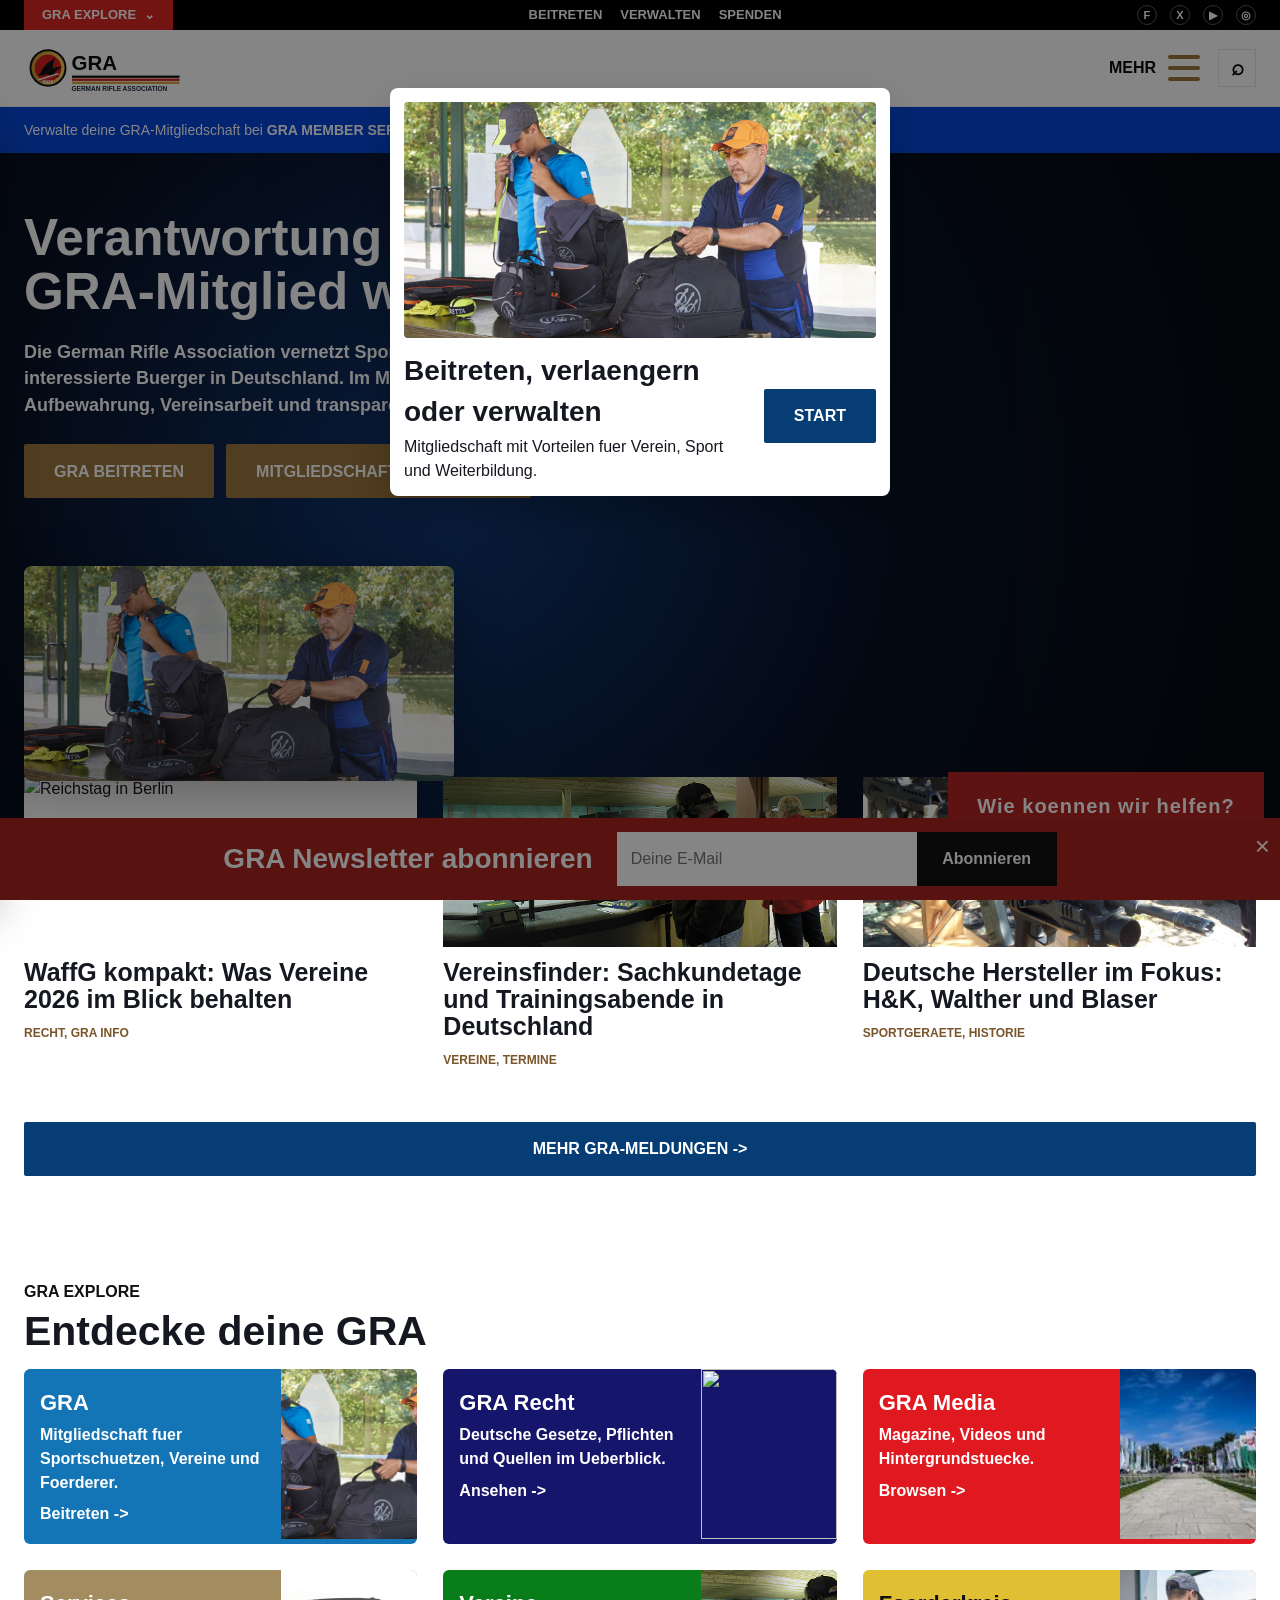
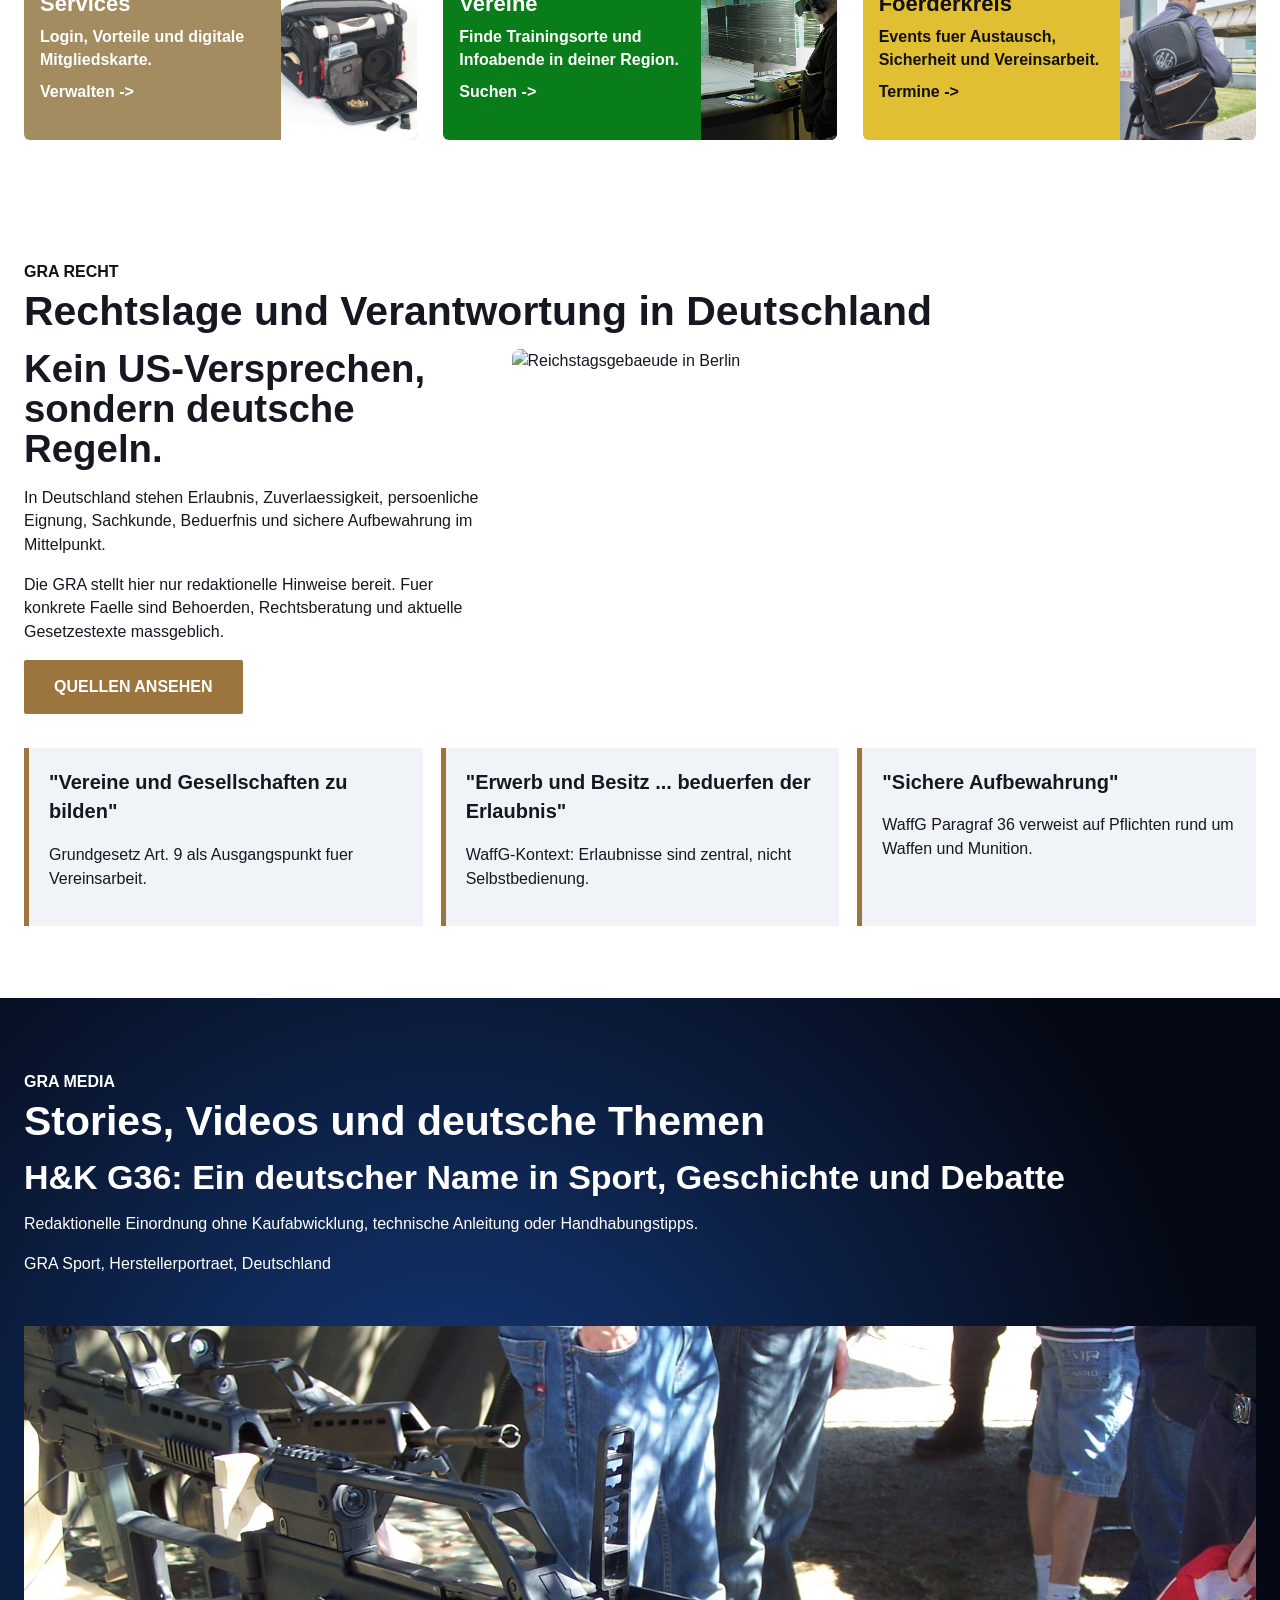
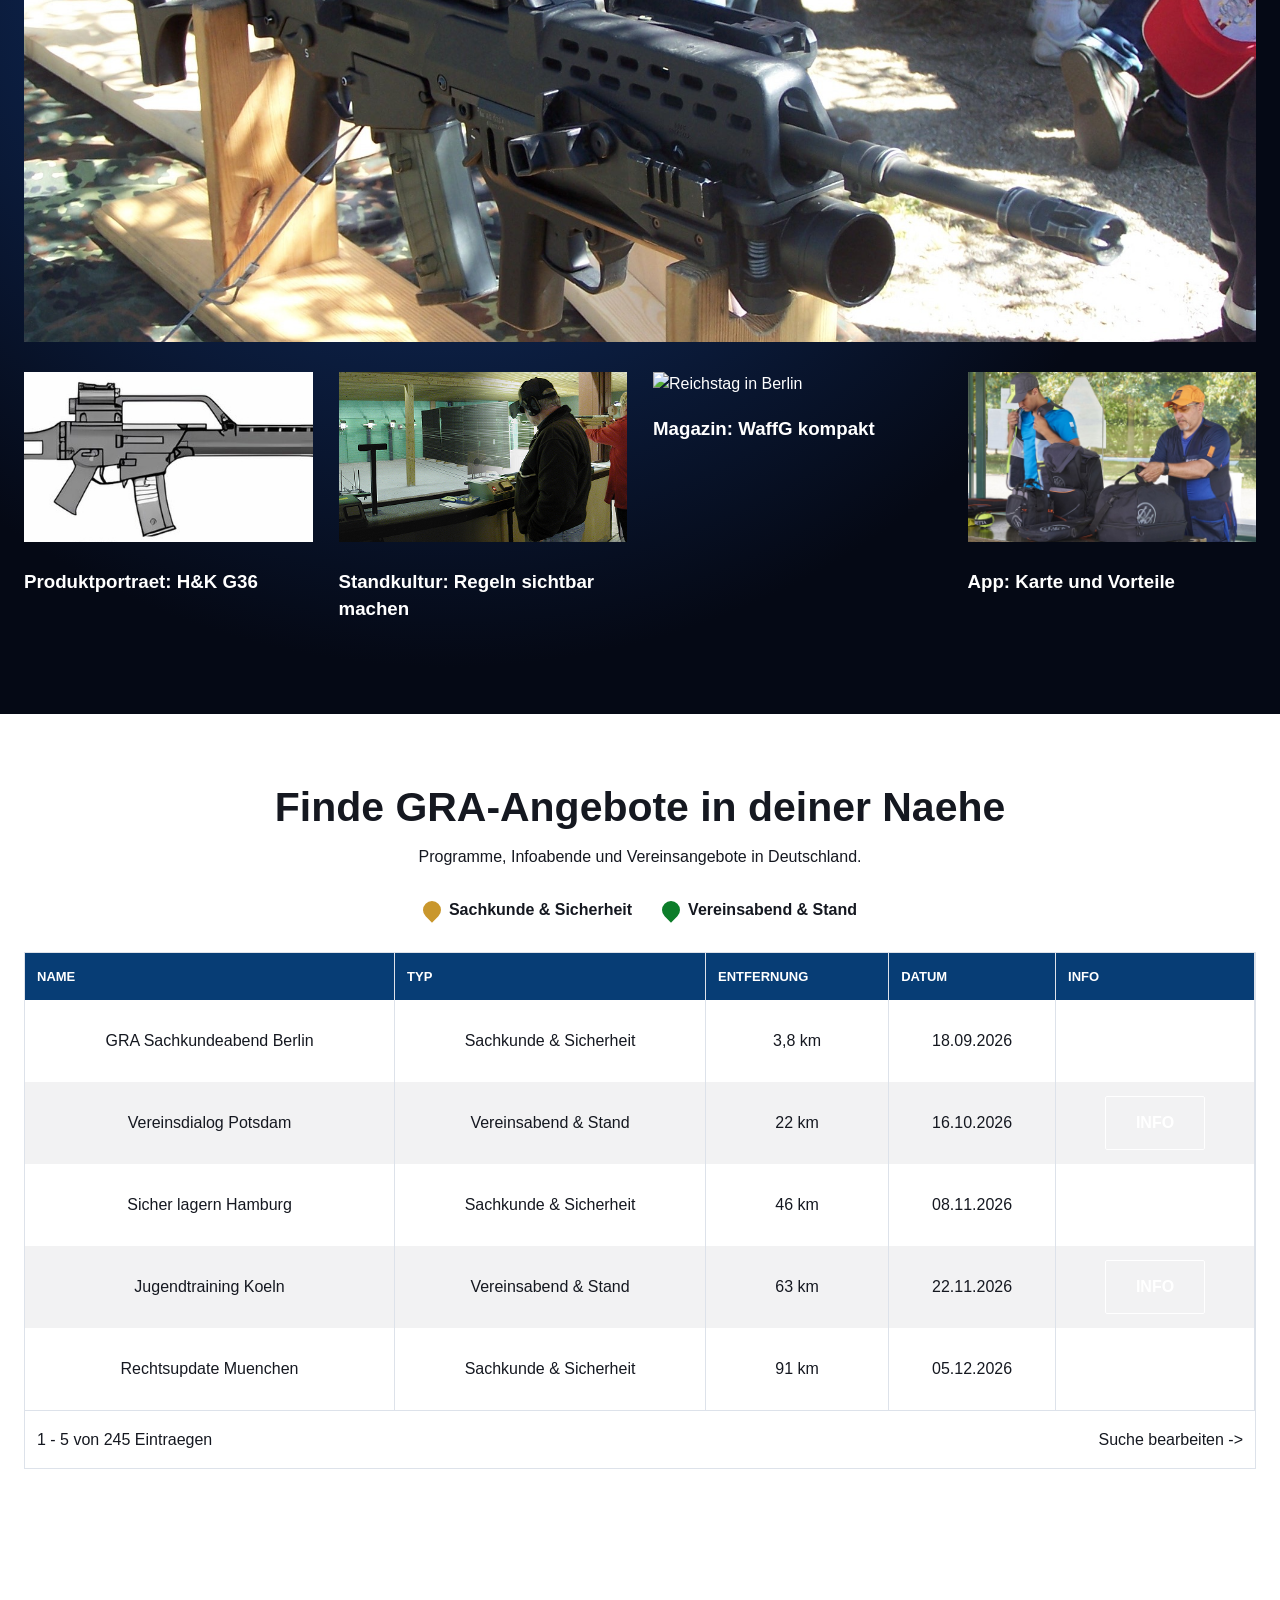
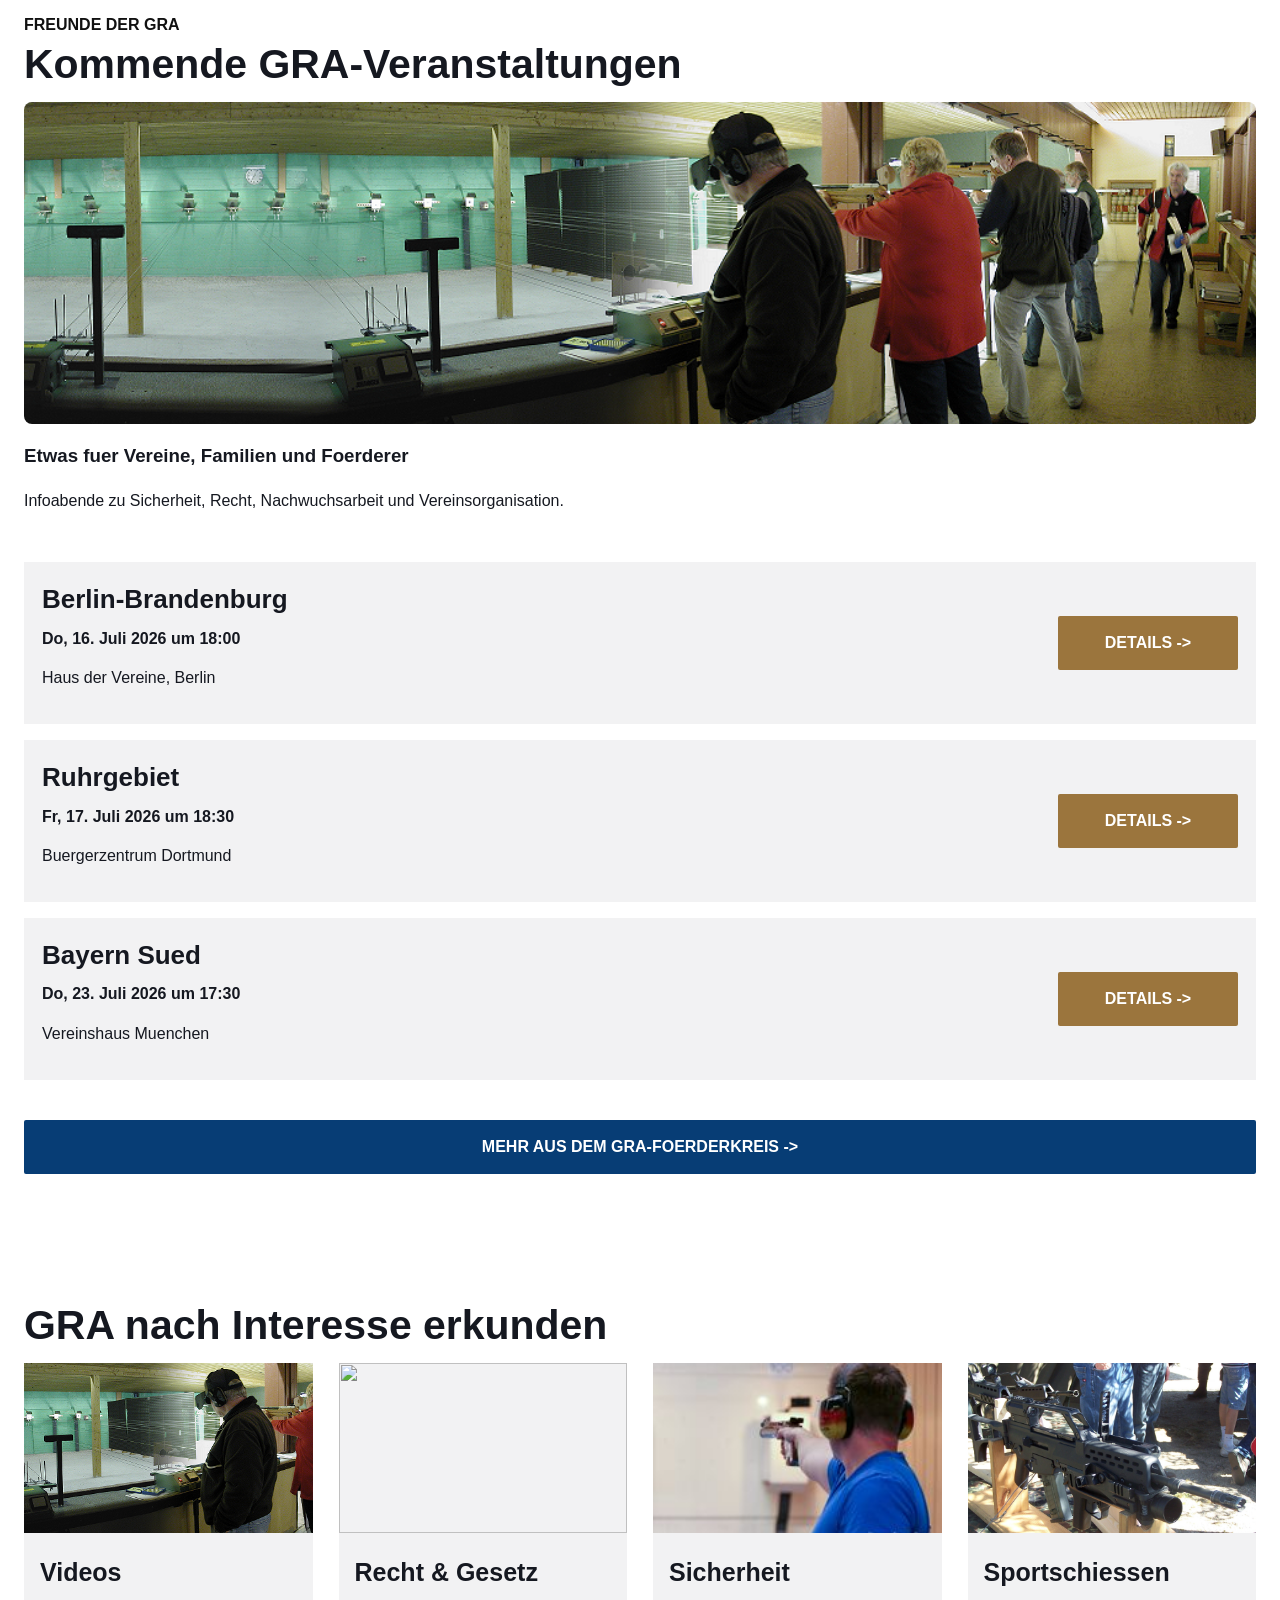
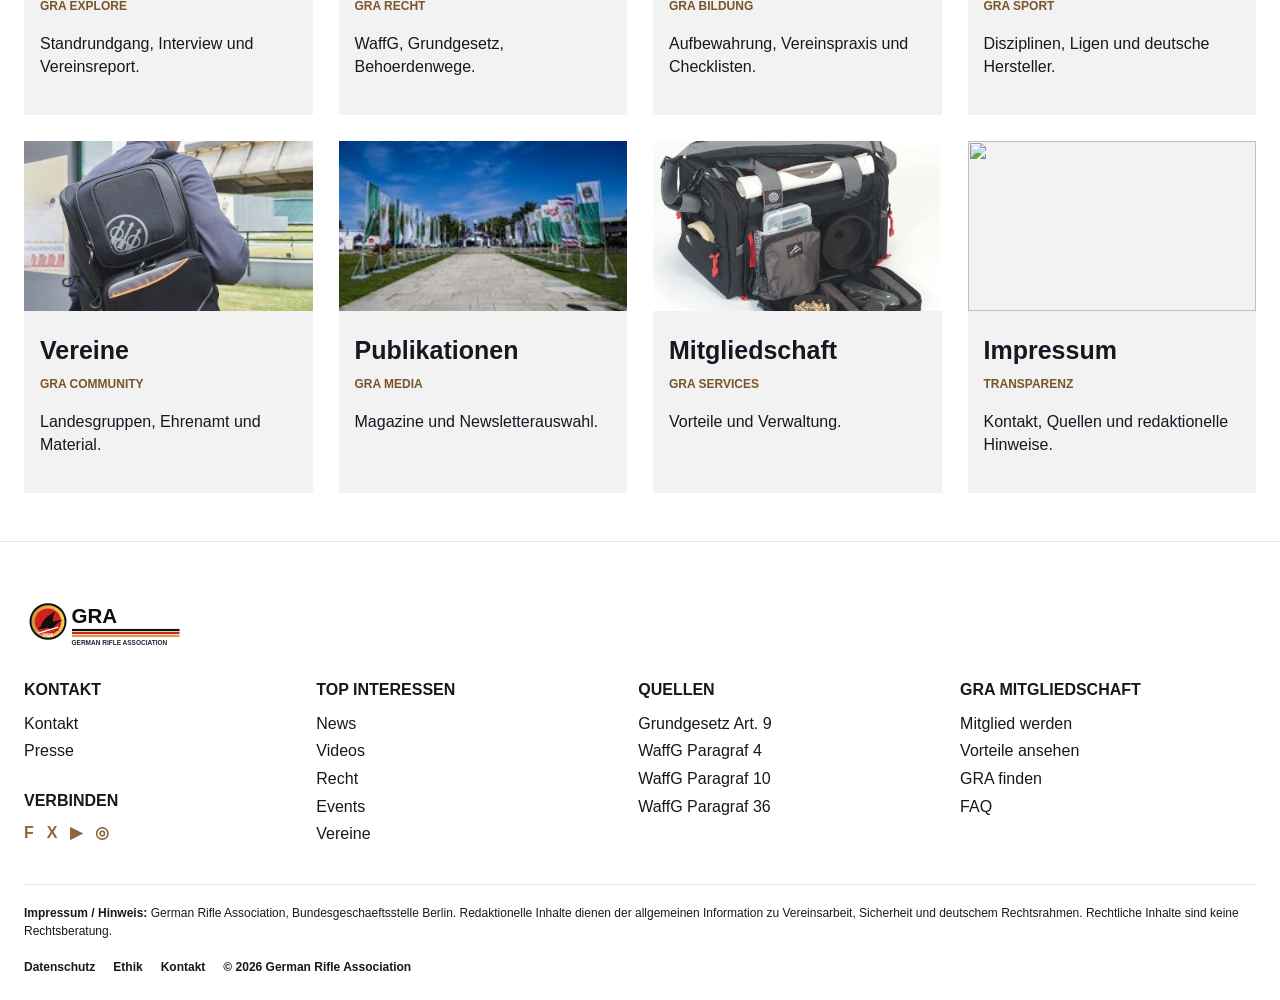
==== commit ddad3644: "Add files via upload" ====
--- a/index.html
+++ b/index.html
@@ -3,8 +3,8 @@
 <head>
   <meta charset="utf-8">
   <meta name="viewport" content="width=device-width, initial-scale=1">
-  <title>GRA | German Rifle Association Demo</title>
-  <meta name="description" content="Fiktive deutsche GRA-Demowebsite mit Newsletter, Suche, Mitgliedschaft, Finder und rechtlichem Kontext.">
+  <title>GRA | German Rifle Association</title>
+  <meta name="description" content="Deutsche GRA-Website mit Newsletter, Suche, Mitgliedschaft, Finder und rechtlichem Kontext.">
   <link rel="icon" href="assets/favicon.svg" type="image/svg+xml">
   <link rel="stylesheet" href="styles.css">
 </head>
@@ -80,14 +80,14 @@
       <div class="container">
         <div>
           <h1>Verantwortung schuetzen und GRA-Mitglied werden.</h1>
-          <p>Die German Rifle Association ist eine fiktive Demo-Plattform fuer Sportschuetzen, Vereine, Sammler und rechtlich interessierte Buerger in Deutschland. Im Mittelpunkt stehen Sachkunde, sichere Aufbewahrung, Vereinsarbeit und transparente Informationen.</p>
+          <p>Die German Rifle Association vernetzt Sportschuetzen, Vereine, Sammler und rechtlich interessierte Buerger in Deutschland. Im Mittelpunkt stehen Sachkunde, sichere Aufbewahrung, Vereinsarbeit und transparente Informationen.</p>
           <div class="button-row">
             <a class="btn" href="join.html">GRA beitreten</a>
             <a class="btn" href="member-services.html">Mitgliedschaft verwalten</a>
           </div>
         </div>
         <div class="hero-card">
-          <img src="assets/member-card.svg" alt="GRA Mitgliedskarte 2026">
+          <img src="assets/gra-shooting-gear.jpg" alt="Ausrüstung fuer Sportschuetzen">
         </div>
       </div>
     </section>
@@ -122,7 +122,7 @@
         <div class="tile-grid">
           <a class="service-tile tile-blue" href="join.html">
             <span class="tile-copy"><h3>GRA</h3><p>Mitgliedschaft fuer Sportschuetzen, Vereine und Foerderer.</p><strong>Beitreten -></strong></span>
-            <img src="assets/member-card.svg" alt="">
+            <img src="assets/gra-shooting-gear.jpg" alt="">
           </a>
           <a class="service-tile tile-navy" href="#legal">
             <span class="tile-copy"><h3>GRA Recht</h3><p>Deutsche Gesetze, Pflichten und Quellen im Ueberblick.</p><strong>Ansehen -></strong></span>
@@ -130,19 +130,19 @@
           </a>
           <a class="service-tile tile-red" href="#media">
             <span class="tile-copy"><h3>GRA Media</h3><p>Magazine, Videos und Hintergrundstuecke.</p><strong>Browsen -></strong></span>
-            <img src="assets/magazine-sport.svg" alt="">
+            <img src="assets/gra-dm-event.jpg" alt="">
           </a>
           <a class="service-tile tile-gold" href="member-services.html">
-            <span class="tile-copy"><h3>Services</h3><p>Login, Vorteile und Demo-Mitgliedskarte.</p><strong>Verwalten -></strong></span>
-            <img src="assets/gift-set.svg" alt="">
+            <span class="tile-copy"><h3>Services</h3><p>Login, Vorteile und digitale Mitgliedskarte.</p><strong>Verwalten -></strong></span>
+            <img src="assets/gra-range-bag.jpg" alt="">
           </a>
           <a class="service-tile tile-green" href="find.html">
             <span class="tile-copy"><h3>Vereine</h3><p>Finde Trainingsorte und Infoabende in deiner Region.</p><strong>Suchen -></strong></span>
             <img src="assets/shooting-range.png" alt="">
           </a>
           <a class="service-tile tile-yellow" href="#events">
-            <span class="tile-copy"><h3>Foerderkreis</h3><p>Demo-Events fuer Austausch, Sicherheit und Vereinsarbeit.</p><strong>Termine -></strong></span>
-            <img src="assets/gift-backpack.svg" alt="">
+            <span class="tile-copy"><h3>Foerderkreis</h3><p>Events fuer Austausch, Sicherheit und Vereinsarbeit.</p><strong>Termine -></strong></span>
+            <img src="assets/gra-range-backpack.jpg" alt="">
           </a>
         </div>
       </div>
@@ -155,7 +155,7 @@
         <div class="legal-feature">
           <div>
             <h3 class="story-title">Kein US-Versprechen, sondern deutsche Regeln.</h3>
-            <p>Diese Demo ersetzt die amerikanische "Second Amendment"-Sprache durch deutschen Kontext. In Deutschland stehen Erlaubnis, Zuverlaessigkeit, persoenliche Eignung, Sachkunde, Beduerfnis und sichere Aufbewahrung im Mittelpunkt.</p>
+            <p>In Deutschland stehen Erlaubnis, Zuverlaessigkeit, persoenliche Eignung, Sachkunde, Beduerfnis und sichere Aufbewahrung im Mittelpunkt.</p>
             <p>Die GRA stellt hier nur redaktionelle Hinweise bereit. Fuer konkrete Faelle sind Behoerden, Rechtsberatung und aktuelle Gesetzestexte massgeblich.</p>
             <a class="btn" href="#sources">Quellen ansehen</a>
           </div>
@@ -200,12 +200,12 @@
             <h3>Standkultur: Regeln sichtbar machen</h3>
           </article>
           <article>
-            <img src="assets/magazine-law.svg" alt="GRA Recht Magazin">
+            <img src="assets/reichstag.jpg" alt="Reichstag in Berlin">
             <h3>Magazin: WaffG kompakt</h3>
           </article>
           <article>
-            <img src="assets/member-card.svg" alt="GRA App Demo">
-            <h3>App-Demo: Karte und Vorteile</h3>
+            <img src="assets/gra-shooting-gear.jpg" alt="GRA Mitgliedervorteile">
+            <h3>App: Karte und Vorteile</h3>
           </article>
         </div>
       </div>
@@ -214,7 +214,7 @@
     <section class="section" id="find-near">
       <div class="container find-panel">
         <h2>Finde GRA-Angebote in deiner Naehe</h2>
-        <p>Beispielhafte Demo-Ergebnisse fuer Programme in Deutschland.</p>
+        <p>Programme, Infoabende und Vereinsangebote in Deutschland.</p>
         <div class="legend-row">
           <span class="pin">Sachkunde & Sicherheit</span>
           <span class="pin green">Vereinsabend & Stand</span>
@@ -233,7 +233,7 @@
             </tbody>
           </table>
         </div>
-        <div class="pagination"><span>1 - 5 von 245 Demo-Eintraegen</span><a href="find.html">Suche bearbeiten -></a></div>
+        <div class="pagination"><span>1 - 5 von 245 Eintraegen</span><a href="find.html">Suche bearbeiten -></a></div>
       </div>
     </section>
 
@@ -245,7 +245,7 @@
           <div>
             <img src="assets/shooting-range.png" alt="Sportlicher Schiessstand">
             <h3>Etwas fuer Vereine, Familien und Foerderer</h3>
-            <p>Beispielhafte Infoabende zu Sicherheit, Recht, Nachwuchsarbeit und Vereinsorganisation. Alle Daten sind Demo-Inhalte.</p>
+            <p>Infoabende zu Sicherheit, Recht, Nachwuchsarbeit und Vereinsorganisation.</p>
           </div>
           <div class="event-list">
             <article class="event-item">
@@ -279,7 +279,7 @@
             <div class="copy"><h3>Recht & Gesetz</h3><p class="meta">GRA Recht</p><p>WaffG, Grundgesetz, Behoerdenwege.</p></div>
           </article>
           <article class="interest-card">
-            <img src="assets/member-card.svg" alt="">
+            <img src="assets/gra-dm-range.png" alt="">
             <div class="copy"><h3>Sicherheit</h3><p class="meta">GRA Bildung</p><p>Aufbewahrung, Vereinspraxis und Checklisten.</p></div>
           </article>
           <article class="interest-card">
@@ -287,20 +287,20 @@
             <div class="copy"><h3>Sportschiessen</h3><p class="meta">GRA Sport</p><p>Disziplinen, Ligen und deutsche Hersteller.</p></div>
           </article>
           <article class="interest-card">
-            <img src="assets/gift-backpack.svg" alt="">
+            <img src="assets/gra-range-backpack.jpg" alt="">
             <div class="copy"><h3>Vereine</h3><p class="meta">GRA Community</p><p>Landesgruppen, Ehrenamt und Material.</p></div>
           </article>
           <article class="interest-card">
-            <img src="assets/magazine-sport.svg" alt="">
-            <div class="copy"><h3>Publikationen</h3><p class="meta">GRA Media</p><p>Demo-Magazine und Newsletterauswahl.</p></div>
-          </article>
-          <article class="interest-card">
-            <img src="assets/gift-set.svg" alt="">
-            <div class="copy"><h3>Mitgliedschaft</h3><p class="meta">GRA Services</p><p>Vorteile und simulierte Verwaltung.</p></div>
-          </article>
-          <article class="interest-card">
-            <img src="assets/magazine-law.svg" alt="">
-            <div class="copy"><h3>Impressum</h3><p class="meta">Transparenz</p><p>Fiktive Website, keine echte Organisation.</p></div>
+            <img src="assets/gra-dm-event.jpg" alt="">
+            <div class="copy"><h3>Publikationen</h3><p class="meta">GRA Media</p><p>Magazine und Newsletterauswahl.</p></div>
+          </article>
+          <article class="interest-card">
+            <img src="assets/gra-range-bag.jpg" alt="">
+            <div class="copy"><h3>Mitgliedschaft</h3><p class="meta">GRA Services</p><p>Vorteile und Verwaltung.</p></div>
+          </article>
+          <article class="interest-card">
+            <img src="assets/reichstag.jpg" alt="">
+            <div class="copy"><h3>Impressum</h3><p class="meta">Transparenz</p><p>Kontakt, Quellen und redaktionelle Hinweise.</p></div>
           </article>
         </div>
       </div>
@@ -314,8 +314,8 @@
         <div>
           <p class="footer-heading">Kontakt</p>
           <ul class="footer-list">
-            <li><a href="#sources">Kontakt Demo</a></li>
-            <li><a href="#sources">Presse Demo</a></li>
+            <li><a href="#sources">Kontakt</a></li>
+            <li><a href="#sources">Presse</a></li>
           </ul>
           <p class="footer-heading" style="margin-top: 24px;">Verbinden</p>
           <div class="social-row" style="color:#8b6739;"><span>f</span><span>X</span><span>▶</span><span>◎</span></div>
@@ -345,17 +345,17 @@
             <li><a href="join.html">Mitglied werden</a></li>
             <li><a href="member-services.html">Vorteile ansehen</a></li>
             <li><a href="find.html">GRA finden</a></li>
-            <li><a href="#sources">FAQ Demo</a></li>
+            <li><a href="#sources">FAQ</a></li>
           </ul>
         </div>
       </div>
       <div class="disclaimer">
-        <strong>Impressum / Hinweis:</strong> Dies ist eine fiktive, lokal ausgefuehrte Demowebsite. Sie ist weder mit der National Rifle Association, einer realen German Rifle Association, deutschen Behoerden, Herstellern noch Vereinen verbunden. Alle Mitgliedschaften, Newsletter, Chat-, Such-, Login- und Zahlungsfunktionen sind reine Frontend-Simulationen und senden keine Daten. Rechtliche Inhalte sind redaktionelle Hinweise und keine Rechtsberatung.
+        <strong>Impressum / Hinweis:</strong> German Rifle Association, Bundesgeschaeftsstelle Berlin. Redaktionelle Inhalte dienen der allgemeinen Information zu Vereinsarbeit, Sicherheit und deutschem Rechtsrahmen. Rechtliche Inhalte sind keine Rechtsberatung.
         <div class="legal-links">
-          <a href="#sources">Datenschutz Demo</a>
-          <a href="#sources">Corporate Ethics Demo</a>
-          <a href="#sources">Kontakt Demo</a>
-          <span>© 2026 German Rifle Association Demo</span>
+          <a href="#sources">Datenschutz</a>
+          <a href="#sources">Ethik</a>
+          <a href="#sources">Kontakt</a>
+          <span>© 2026 German Rifle Association</span>
         </div>
       </div>
     </div>
@@ -364,9 +364,9 @@
   <div class="promo-backdrop" id="promo" aria-modal="true" role="dialog" aria-label="Mitgliedschaftsangebot">
     <div class="promo-modal">
       <button class="close-x" type="button" data-close-promo aria-label="Popup schliessen">&times;</button>
-      <img src="assets/member-card.svg" alt="GRA Mitgliedschaft 2026">
+      <img src="assets/gra-shooting-gear.jpg" alt="GRA Mitgliedschaft 2026">
       <div class="promo-caption">
-        <div><h2>Beitreten, verlaengern oder verwalten</h2><p>Demo-Mitgliedschaft mit simulierten Vorteilen.</p></div>
+        <div><h2>Beitreten, verlaengern oder verwalten</h2><p>Mitgliedschaft mit Vorteilen fuer Verein, Sport und Weiterbildung.</p></div>
         <a class="btn blue" href="join.html">Start</a>
       </div>
     </div>
@@ -419,7 +419,7 @@
   <div class="success-bar hidden" id="successBar">
     <div class="container">
       <button class="bar-close" type="button" data-close-newsletter aria-label="Bestaetigung schliessen">&times;</button>
-      <h2>Deine Interessen sind gespeichert. Demo: Es wird keine E-Mail versendet.</h2>
+      <h2>Deine Interessen sind gespeichert. Bitte pruefe dein Postfach zur Bestaetigung.</h2>
     </div>
   </div>
 
--- a/styles.css
+++ b/styles.css
@@ -1372,7 +1372,8 @@
 .gift-icons img {
   height: 58px;
   width: 90px;
-  object-fit: contain;
+  object-fit: cover;
+  border-radius: 4px;
 }
 
 .join-header {
@@ -1427,7 +1428,8 @@
 .offer-row img {
   width: 230px;
   height: 150px;
-  object-fit: contain;
+  object-fit: cover;
+  border-radius: 4px;
 }
 
 .offer-row h2 {
